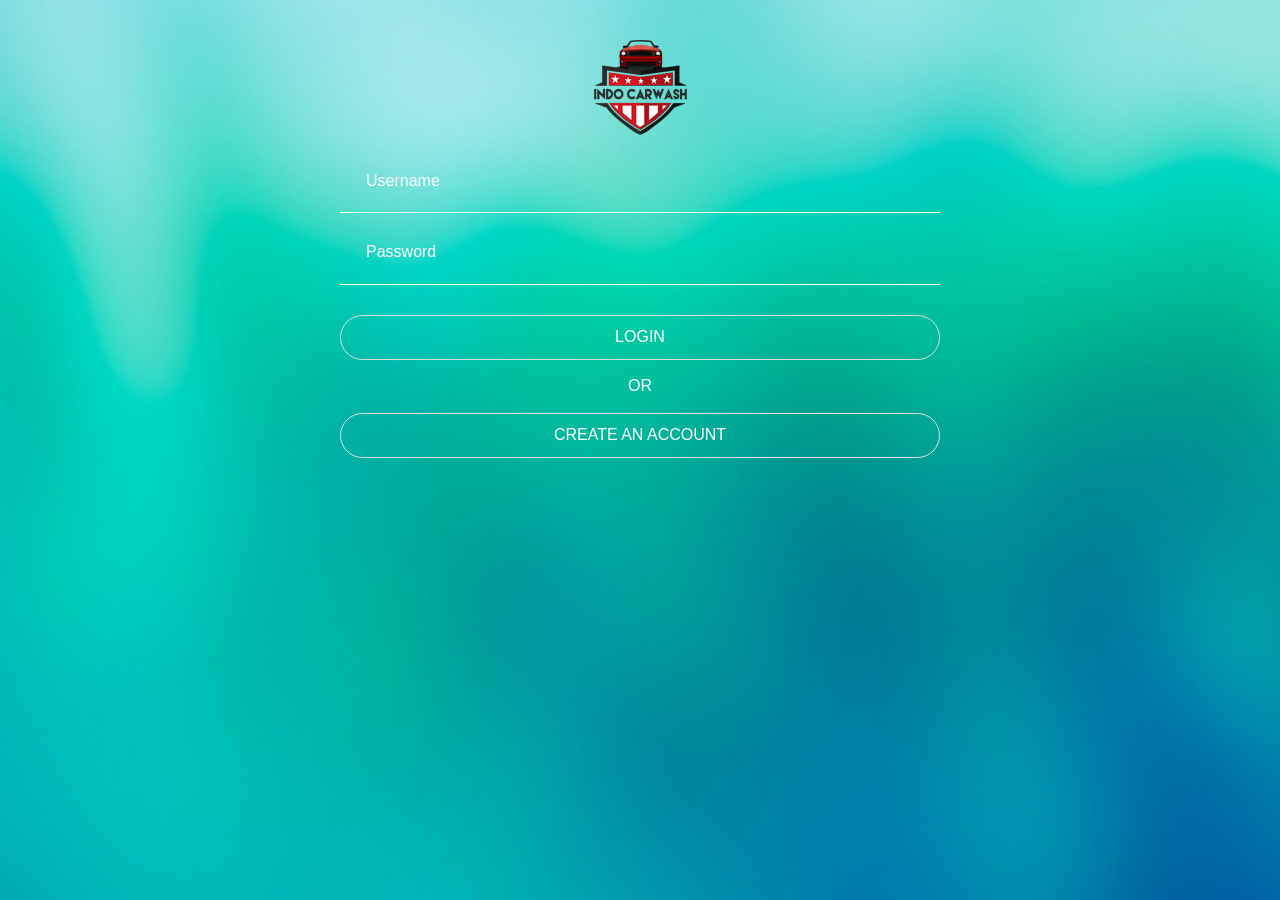
==== AmericanCarWash/www/index.html @ 0df62ca5 "First Commit" ====
<!DOCTYPE html>
<html>
<!--
  * Please see the included README.md file for license terms and conditions.
  -->
<head>
    <title>American Carwash Apps</title>
    <meta http-equiv="Content-type" content="text/html; charset=utf-8">
    <meta name="viewport" content="width=device-width, initial-scale=1, user-scalable=no">
    <style>
        @-ms-viewport { width: 100vw ; zoom: 100% ; }  @viewport { width: 100vw ; zoom: 100% ; }
        @-ms-viewport { user-zoom: fixed ; }           @viewport { user-zoom: fixed ; }
    </style>

    <script src="cordova.js"></script>
    <script src="js/app.js"></script>
    <script src="xdk/init-dev.js"></script>
    
    <link rel="stylesheet" href="jqm/jquery.mobile-1.4.5.min.css">
    <link rel="shortcut icon" href="img/icons/android/android%2072x72.png">
    <script src="jqm/jquery.min.js"></script>
    <script src="js/app.js"></script>
    <script src="jqm/jquery.mobile-1.4.5.min.js"></script>
    <!-- On debugging -->
    <script src="http://debug-software.intel.com/target/target-script-min.js#OXXhn8WUZqIOoTJ8Ju2dL7t6KByYdYUK-xkQ6W8K6dU"></script>

    <link rel="stylesheet" href="css/style.css">
</head>

<body>
    
<div data-role="page" id="main-page">
    
    <div role="main" class="ui-content">
        <div class="main-login-form ui-corner-all">
            <div class="text-center">
                <img src="img/indologo.png">
            </div>
            <input data-clear-btn="true" name="login-username" data-wrapper-class="ui-login-input" id="login-username" value="" type="text" placeholder="Username">
            <input data-clear-btn="true" name="login-password" data-wrapper-class="ui-login-input" class="login-input" id="login-password" value="" type="password" placeholder="Password">
            <a class="ui-btn login-btn" href="#login-panel">LOGIN</a>
            <p class="text-center">OR</p>
            <a class="ui-btn signup-btn" href="#registration-page" data-transition="slide">CREATE AN ACCOUNT</a>
        </div>
    </div><!-- /content -->
    
    <div data-role="panel" id="signup-panel" data-position="right" data-display="overlay">
        <h3>Pendaftaran</h3>
        <button class="ui-shadow ui-btn ui-corner-all" id="register-button" data-icon="arrow-r">Daftarkan</button>
    </div><!-- /panel -->
</div><!-- /page -->

<div data-role="page" id="registration-page">
    
    <div role="main" class="ui-content">
        <div class="main-login-form ui-corner-all">
            <div class="text-center">
                <img src="img/indologo.png">
            </div>
            <input data-wrapper-class="ui-login-input" data-clear-btn="true" id="daftar-nama" value="" type="text" placeholder="Full Name">
            <input data-wrapper-class="ui-login-input" data-clear-btn="true" id="daftar-email" value="" type="email" placeholder="Email">
            <input data-wrapper-class="ui-login-input" data-clear-btn="true" id="daftar-username" value="" type="text" placeholder="Username">
            <input data-wrapper-class="ui-login-input" data-clear-btn="true" id="daftar-password" value="" type="password" placeholder="Password">
            <input data-wrapper-class="ui-login-input" data-clear-btn="true" id="daftar-passconf" value="" type="password" placeholder="Confirm Password">
            <a class="ui-btn login-btn" href="#login-panel">SIGN UP</a>
        </div>
    </div><!-- /content -->
    
</div><!-- /page -->

<div data-role="page" id="home-page">

    <div data-role="header">
        <h1>Car Wash</h1>
        <a href="index.html" data-role="button" data-icon="bullets" data-iconpos="notext" data-theme="a" data-inline="true" class="ui-btn-right">Menu</a>
    </div><!-- /header -->

    <div role="main" class="ui-content">
        <div class="home-header">
        </div>
        <div class="home-profile-picture">

        </div>
        <div class="home-body">

        </div>
    </div><!-- /content -->

    <div data-role="footer" data-position="fixed">
        <h4>&copy; 2015 American Carwash</h4>
    </div><!-- /footer -->
</div><!-- /page -->

</body>
</html>
---- AmericanCarWash/www/css/style.css ----
/* Override */
#main-page, #registration-page {
	background-image: url("../img/login-background.jpg");
	-webkit-background-size: cover;
  -moz-background-size: cover;
  -o-background-size: cover;
  background-size: cover;
  background-position: center;
}

.main-login-form {
    background: rgba(0,0,0,0);
    padding: 20px;
    max-width: 600px;
    margin-left: auto;
    margin-right: auto;
}

.ui-login-input {
    box-shadow: 0px 0px 0px rgba(0, 0, 0, 0);
    background: none;
    border-bottom: 1px solid white !important;
    border-radius: 0;
}

.text-center {
    text-align: center;
    text-shadow: none;
    color: #fff;
}

.ui-input-text, .ui-input-text input, .ui-page-theme-a .ui-focus {
    padding: 10px 10px 10px 13px;
    box-shadow: none;
    text-shadow: none;
}

.ui-input-text input::-moz-placeholder, 
.ui-input-search input::-moz-placeholder, 
textarea.ui-input-text::-moz-placeholder
{
    color: #fff;
    text-shadow: none;
}

.ui-input-text input::-webkit-input-placeholder,
.ui-input-search input::-webkit-input-placeholder,
textarea.ui-input-text::-webkit-input-placeholder
{
    color: #fff;
    text-shadow: none;
}

.ui-input-text input:-moz-placeholder,
.ui-input-search input:-moz-placeholder,
textarea.ui-input-text:-moz-placeholder
{
    color: #fff;
    text-shadow: none;
}

.ui-input-text input:-ms-input-placeholder,
.ui-input-search input:-ms-input-placeholder,
textarea.ui-input-text:-ms-input-placeholder
{
    color: #fff;
    text-shadow: none;
}

.ui-page-theme-a .login-btn {
    background: rgba(0,0,0,0);
    color: #fff;
    text-shadow: none;
    font-weight: 500;
    border: 1;
    border-radius: 2em;
    margin-top: 30px;
}

.ui-page-theme-a .ui-btn.signup-btn {
    background: rgba(0,0,0,0);
    color: #fff;
    text-shadow: none;
    font-weight: 500;
    border: 1;
    border-radius: 2em;
}

.ui-page-theme-a .ui-body-inherit {
	background: none;
	border: none; 
}
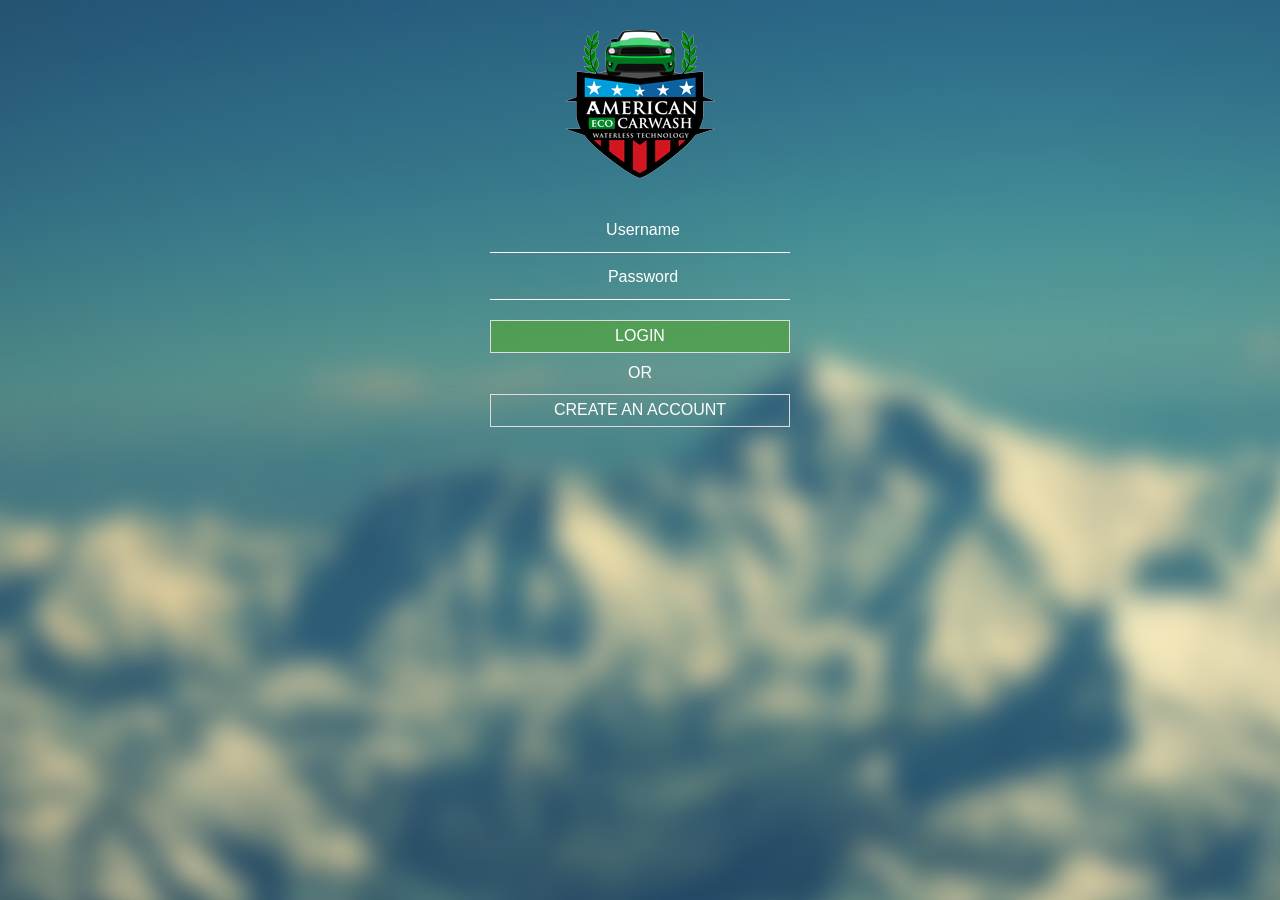
==== commit d9f82ced: "Update Theme Login Page 100% Profil Page 100% Menu Overlay 80%" ====
--- a/AmericanCarWash/www/index.html
+++ b/AmericanCarWash/www/index.html
@@ -22,7 +22,7 @@
     <script src="js/app.js"></script>
     <script src="jqm/jquery.mobile-1.4.5.min.js"></script>
     <!-- On debugging -->
-    <script src="http://debug-software.intel.com/target/target-script-min.js#OXXhn8WUZqIOoTJ8Ju2dL7t6KByYdYUK-xkQ6W8K6dU"></script>
+    <!-- <script src="http://debug-software.intel.com/target/target-script-min.js#OXXhn8WUZqIOoTJ8Ju2dL7t6KByYdYUK-xkQ6W8K6dU"></script> -->
 
     <link rel="stylesheet" href="css/style.css">
 </head>
@@ -30,66 +30,119 @@
 <body>
     
 <div data-role="page" id="main-page">
-    
-    <div role="main" class="ui-content">
+    <div role="main" class="ui-content main-login">
         <div class="main-login-form ui-corner-all">
-            <div class="text-center">
-                <img src="img/indologo.png">
+            <div class="text-center main-form-logo">
+                <img src="img/acw-logo.png">
             </div>
             <input data-clear-btn="true" name="login-username" data-wrapper-class="ui-login-input" id="login-username" value="" type="text" placeholder="Username">
             <input data-clear-btn="true" name="login-password" data-wrapper-class="ui-login-input" class="login-input" id="login-password" value="" type="password" placeholder="Password">
-            <a class="ui-btn login-btn" href="#login-panel">LOGIN</a>
-            <p class="text-center">OR</p>
+            <a class="ui-btn login-btn" href="#home-page">LOGIN</a>
+            <p class="text-center login-or">OR</p>
             <a class="ui-btn signup-btn" href="#registration-page" data-transition="slide">CREATE AN ACCOUNT</a>
         </div>
     </div><!-- /content -->
-    
-    <div data-role="panel" id="signup-panel" data-position="right" data-display="overlay">
-        <h3>Pendaftaran</h3>
-        <button class="ui-shadow ui-btn ui-corner-all" id="register-button" data-icon="arrow-r">Daftarkan</button>
-    </div><!-- /panel -->
 </div><!-- /page -->
 
 <div data-role="page" id="registration-page">
-    
     <div role="main" class="ui-content">
         <div class="main-login-form ui-corner-all">
-            <div class="text-center">
-                <img src="img/indologo.png">
+            <div class="text-center main-form-logo">
+                <img src="img/acw-logo.png">
             </div>
-            <input data-wrapper-class="ui-login-input" data-clear-btn="true" id="daftar-nama" value="" type="text" placeholder="Full Name">
-            <input data-wrapper-class="ui-login-input" data-clear-btn="true" id="daftar-email" value="" type="email" placeholder="Email">
-            <input data-wrapper-class="ui-login-input" data-clear-btn="true" id="daftar-username" value="" type="text" placeholder="Username">
-            <input data-wrapper-class="ui-login-input" data-clear-btn="true" id="daftar-password" value="" type="password" placeholder="Password">
-            <input data-wrapper-class="ui-login-input" data-clear-btn="true" id="daftar-passconf" value="" type="password" placeholder="Confirm Password">
+            <input data-wrapper-class="ui-login-input" data-clear-btn="true" id="daftar-nama" value="" type="text" placeholder="Full Name*">
+            <input data-wrapper-class="ui-login-input" data-clear-btn="true" id="daftar-email" value="" type="email" placeholder="Email*">
+            <input data-wrapper-class="ui-login-input" data-clear-btn="true" id="daftar-username" value="" type="text" placeholder="Username*">
+            <input data-wrapper-class="ui-login-input" data-clear-btn="true" id="daftar-password" value="" type="password" placeholder="Password*">
+            <input data-wrapper-class="ui-login-input" data-clear-btn="true" id="daftar-passconf" value="" type="password" placeholder="Confirm Password*">
+
+            <input data-wrapper-class="ui-login-input" data-clear-btn="true" id="daftar-passconf" value="" type="text" placeholder="Referal Code">
             <a class="ui-btn login-btn" href="#login-panel">SIGN UP</a>
         </div>
     </div><!-- /content -->
-    
 </div><!-- /page -->
 
+
+<div data-role="panel" id="all-menu" data-position="left" data-display="overlay" data-theme="a" class="panel-menu">
+    <div class="panel-menu-header">
+        <div class="overlayer"></div>
+        <img src="img/acw-logo.png" width="90px">
+    </div>
+
+    <ul data-role="listview">
+        <li data-icon="false">Referal code :</li>
+        <li data-icon="gear"><a href="#" data-transition="slide" class="panel-menu-item">Profile</a></li>
+        <li data-icon="false"><a href="#" data-transition="slide" class="panel-menu-item">Something</a></li>
+        <li data-icon="power"><a href="#main-page" data-transition="slide" class="panel-menu-item">Logout</a></li>
+    </ul>
+</div><!-- /leftpanel3 -->
+
 <div data-role="page" id="home-page">
-
-    <div data-role="header">
+    <div data-role="header" class="app-header">
         <h1>Car Wash</h1>
-        <a href="index.html" data-role="button" data-icon="bullets" data-iconpos="notext" data-theme="a" data-inline="true" class="ui-btn-right">Menu</a>
+        <a href="#all-menu" data-role="button" data-icon="bullets" data-iconpos="notext" data-theme="a" data-inline="true" class="ui-btn-right ui-all-top-menu ui-btn-corner-all">Menu</a>
     </div><!-- /header -->
 
-    <div role="main" class="ui-content">
-        <div class="home-header">
+    <div class="home-header">
+        <div class="home-profile">
+            <div class="home-profile-picture">
+            </div>
+            <div class="home-profile-name">
+                <div class="home-profile-name-user">Nabila JKT 48</div>
+                <div class="home-profile-name-address">Apartemen Menteng Square, Tower A</div>
+                <div class="home-profile-name-carnumber">B 48 JKT</div>
+            </div>
         </div>
-        <div class="home-profile-picture">
+    </div>
 
+    <div class="ui-grid-a home-secondary-menu text-center">
+        <div class="ui-block-a"><div class="ui-bar home-secondary-menu-item">My Car</div></div>
+        <div class="ui-block-b"><div class="ui-bar home-secondary-menu-item">Deposit</div></div>
+    </div><!-- /grid-a -->
+
+    <div role="main" class="ui-content home-body">
+        <div class="home-schedule">
+            <div class="home-schedule-title">LAST CLEANING</div>
+            <div class="home-schedule-data">
+                <ul data-role="listview" data-inset="true">
+                    <li><a href="#" class="home-schedule-link">
+                        <img src="img/pembersih.jpg" class="home-cs-image">
+                    <h2 class="home-schedule-date">10 September 2015 10:15</h2>
+                    <p class="home-schedule-address">Apartemen Menteng, Lt. 5, BH 13</p>
+                    <p class="home-schedule-carnumber">B 48 JKT</p></a>
+                    </li>
+                </ul>
+            </div>
         </div>
-        <div class="home-body">
+        <div class="home-schedule">
+            <div class="home-schedule-title">NEXT CLEANING</div>
+            <div class="home-schedule-data">
+                <ul data-role="listview" data-inset="true">
+                    <li><a href="#" class="home-schedule-link">
+                        <img src="img/pembersih.jpg" class="home-cs-image">
+                    <h2 class="home-schedule-date">10 September 2015 10:15</h2>
+                    <p class="home-schedule-address">Apartemen Menteng, Lt. 5, BH 13</p>
+                    <p class="home-schedule-carnumber">B 48 JKT</p></a>
+                    </li>
+                </ul>
+            </div>
+        </div>
+        <div>
 
         </div>
     </div><!-- /content -->
 
     <div data-role="footer" data-position="fixed">
-        <h4>&copy; 2015 American Carwash</h4>
+        <div data-role="navbar" class="home-footer-menu">
+            <ul>
+                <li class="home-footer-menu-item_l"><a href="#" class="ui-btn ui-icon-calendar ui-btn-icon-notext hfmi-link">Menu item 1</a></li>
+                <li class="home-footer-menu-item"><a href="#" class="ui-btn ui-icon-clock ui-btn-icon-notext hfmi-link">Menu item 1</a></li>
+                <li class="home-footer-menu-item"><a href="#" class="ui-btn ui-icon-info ui-btn-icon-notext hfmi-link">Menu item 1</a></li>
+                <li class="home-footer-menu-item"><a href="#" class="ui-btn ui-icon-location ui-btn-icon-notext hfmi-link">Menu item 1</a></li>
+                <li><a href="#" class="ui-btn ui-icon-phone ui-btn-icon-notext hfmi-link">Menu item 1</a></li>
+            </ul>
+        </div>
     </div><!-- /footer -->
 </div><!-- /page -->
-
 </body>
 </html>
--- a/AmericanCarWash/www/css/style.css
+++ b/AmericanCarWash/www/css/style.css
@@ -1,19 +1,38 @@
 /* Override */
 #main-page, #registration-page {
-	background-image: url("../img/login-background.jpg");
-	-webkit-background-size: cover;
-  -moz-background-size: cover;
-  -o-background-size: cover;
-  background-size: cover;
-  background-position: center;
+    background-image: url("../img/login-background.jpg");
+    -webkit-background-size: cover;
+    -moz-background-size: cover;
+    -o-background-size: cover;
+    background-size: cover;
+    background-position: center;
+}
+
+.app-header {
+    background: #52A33E !important;
+    border: none !important;
+    text-shadow: none !important;
+    color: #fff !important;
+}
+
+.ui-page-theme-a {
+    background-color: #eee;
+}
+
+/* Login Page */
+.main-login {
+    padding-top: 30px;
 }
 
 .main-login-form {
     background: rgba(0,0,0,0);
-    padding: 20px;
-    max-width: 600px;
+    max-width: 300px;
     margin-left: auto;
     margin-right: auto;
+}
+
+.main-form-logo {
+    margin-bottom: 30px !important;
 }
 
 .ui-login-input {
@@ -21,6 +40,8 @@
     background: none;
     border-bottom: 1px solid white !important;
     border-radius: 0;
+    margin-left: auto;
+    margin-right: auto;
 }
 
 .text-center {
@@ -29,8 +50,13 @@
     color: #fff;
 }
 
+.login-or {
+    margin-top: 10px;
+    margin-bottom: 10px;
+}
+
 .ui-input-text, .ui-input-text input, .ui-page-theme-a .ui-focus {
-    padding: 10px 10px 10px 13px;
+    padding: 0px 10px 3px 13px;
     box-shadow: none;
     text-shadow: none;
 }
@@ -41,6 +67,7 @@
 {
     color: #fff;
     text-shadow: none;
+    text-align: center;
 }
 
 .ui-input-text input::-webkit-input-placeholder,
@@ -49,6 +76,7 @@
 {
     color: #fff;
     text-shadow: none;
+    text-align: center;
 }
 
 .ui-input-text input:-moz-placeholder,
@@ -57,6 +85,7 @@
 {
     color: #fff;
     text-shadow: none;
+    text-align: center;
 }
 
 .ui-input-text input:-ms-input-placeholder,
@@ -65,25 +94,25 @@
 {
     color: #fff;
     text-shadow: none;
-}
-
-.ui-page-theme-a .login-btn {
-    background: rgba(0,0,0,0);
-    color: #fff;
-    text-shadow: none;
-    font-weight: 500;
-    border: 1;
-    border-radius: 2em;
-    margin-top: 30px;
-}
-
-.ui-page-theme-a .ui-btn.signup-btn {
-    background: rgba(0,0,0,0);
-    color: #fff;
-    text-shadow: none;
-    font-weight: 500;
-    border: 1;
-    border-radius: 2em;
+    text-align: center;
+}
+
+.login-btn {
+    background: rgba(82,163,62, .7) !important;
+    color: #fff !important;
+    text-shadow: none !important;
+    font-weight: 500 !important;
+    border-radius: none;
+    margin-top: 20px;
+    padding: 5px !important;
+}
+
+.signup-btn {
+    background: rgba(0,0,0,0) !important;
+    color: #fff !important;
+    text-shadow: none !important;
+    font-weight: 500 !important;
+    padding: 5px !important;
 }
 
 .ui-page-theme-a .ui-body-inherit {
@@ -91,5 +120,175 @@
 	border: none; 
 }
 
-
-
+/* Menu Panel */
+.panel-menu {
+    background: #333333; color: #fff!important;
+}
+
+.panel-menu-header {
+    background-color: #fff;
+    width: 252px;
+    height: 120px;
+    margin: -15px 15px 15px -16px;
+    background-image: url("../img/login-background.jpg");
+	  -webkit-background-size: cover;
+    -moz-background-size: cover;
+    -o-background-size: cover;
+    background-size: cover;
+    background-position: center;
+    padding-top: 50px;
+    padding-left: 20px;
+}
+
+.panel-menu-item {
+    background: none !important;
+    color: #fff !important;
+    text-shadow: none !important;
+    border: none !important;
+    font-weight: 400 !important;
+}
+
+/* Home Page */
+.home-header {
+    background: url('../img/nabilah-car.jpg');
+    -webkit-background-size:cover !important;
+    background-size:cover !important;
+    background-position: center;
+    display:block;
+    color: #FFF; 
+    padding: 90px 20px 20px 20px;
+}
+
+.ui-all-top-menu {
+    background: none !important;
+    border: none !important;
+    box-shadow: none !important;
+    border-radius: none !important;
+    margin-top: 3px !important;
+}
+
+.home-body {
+    background: #eee;
+}
+
+.home-profile {
+    text-align: center;
+}
+
+.home-profile-picture {
+    background: url('../img/profpict_160x160.png');
+    -webkit-background-size:cover !important;
+    background-size:cover !important;
+    background-position: center;
+    height: 100px;
+    width: 100px;
+    color: #FFF;
+    border-radius: 1em;
+    border: 5px solid #fff;
+}
+
+.home-profile-name {
+    float: left;
+    text-align: left;
+    margin-top: -70px;
+    margin-left: 120px;
+    text-shadow: none;
+}
+
+.home-profile-name-user {
+    font-size: 20px;
+}
+
+.home-profile-name-address {
+    font-size: 10px;
+}
+
+.home-profile-name-carnumber {
+    font-weight: bold;
+}
+
+.home-schedule-title {
+    font-size: 10px;
+    font-weight: bold;
+    margin-bottom: -10px;
+    text-align: center;
+    color: #676767;
+}
+
+.home-schedule-carnumber {
+    margin-bottom: 0px !important;
+    font-weight: bold !important;
+    margin-top: 0px !important;
+}
+
+.home-schedule-date {
+    margin-top: 3px !important;
+    margin-bottom: 0px !important;
+}
+
+.home-schedule-address {
+    color: #767676;
+    margin-top: 0px !important;
+    margin-bottom: 0px !important;
+}
+
+.home-cs-image {
+    height: 50px;
+    width: 50px;
+    margin: 15px;
+}
+
+.home-schedule-link {
+    padding-left: 5em !important;
+}
+
+.home-secondary-menu {
+    background: #72B363;
+    color: white;
+    text-shadow: none;
+    border: 1px solid #79BE69;
+    font-size: 14px;
+}
+
+.home-secondary-menu-item {
+    border: #79BE69 1px solid !important;
+    height: 20px;
+}
+
+.home-footer-menu {
+    height: 40px;
+    padding-top: 10px;
+}
+
+.home-footer-menu-item {
+    border-right: 1px solid #aaa;
+}
+
+.home-footer-menu-item_l {
+    border-right: 1px solid #aaa;
+}
+
+.hfmi-link, .hfmi-link:focus {
+    margin-left: auto !important;
+    margin-right: auto !important;
+    background: none !important;
+    border: none !important;
+    text-shadow: none !important;
+    box-shadow: none !important;
+    height: 30px;
+    width: 30px;
+    padding: 0 !important;
+    padding-left: 10px !important;
+    padding-right: 10px !important;
+}
+
+
+.overlayer {
+    background: rgba(82, 163, 62, .4) !important;
+    height: 173px;
+    width: 271px;
+    margin-top: -50px;
+    margin-left: -19px;
+    margin-bottom: -130px;
+}
+
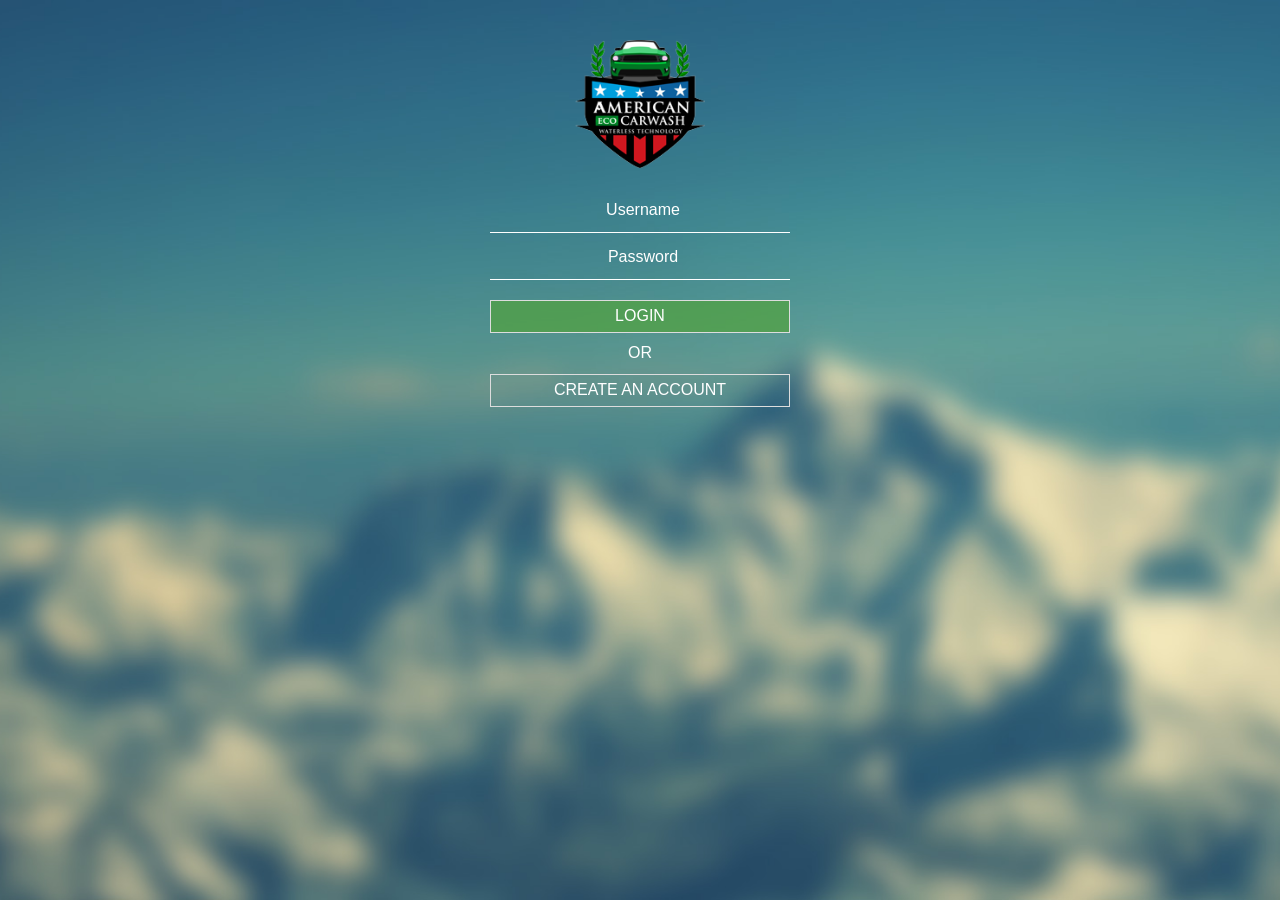
==== commit a675dcc3: "Mockup 23-09-2015" ====
--- a/AmericanCarWash/www/index.html
+++ b/AmericanCarWash/www/index.html
@@ -12,17 +12,17 @@
         @-ms-viewport { user-zoom: fixed ; }           @viewport { user-zoom: fixed ; }
     </style>
 
-    <script src="cordova.js"></script>
-    <script src="js/app.js"></script>
-    <script src="xdk/init-dev.js"></script>
-    
     <link rel="stylesheet" href="jqm/jquery.mobile-1.4.5.min.css">
     <link rel="shortcut icon" href="img/icons/android/android%2072x72.png">
+
+    <script src="cordova.js"></script>
+    <script src="xdk/init-dev.js"></script>
     <script src="jqm/jquery.min.js"></script>
+    <script src="jqm/jquery.mobile-1.4.5.min.js"></script>
     <script src="js/app.js"></script>
-    <script src="jqm/jquery.mobile-1.4.5.min.js"></script>
     <!-- On debugging -->
     <!-- <script src="http://debug-software.intel.com/target/target-script-min.js#OXXhn8WUZqIOoTJ8Ju2dL7t6KByYdYUK-xkQ6W8K6dU"></script> -->
+    <script src="js/maps.js"></script>
 
     <link rel="stylesheet" href="css/style.css">
 </head>
@@ -31,9 +31,9 @@
     
 <div data-role="page" id="main-page">
     <div role="main" class="ui-content main-login">
-        <div class="main-login-form ui-corner-all">
+        <div class="main-login-form">
             <div class="text-center main-form-logo">
-                <img src="img/acw-logo.png">
+                <img src="img/acw-logo.png" width="130px">
             </div>
             <input data-clear-btn="true" name="login-username" data-wrapper-class="ui-login-input" id="login-username" value="" type="text" placeholder="Username">
             <input data-clear-btn="true" name="login-password" data-wrapper-class="ui-login-input" class="login-input" id="login-password" value="" type="password" placeholder="Password">
@@ -45,10 +45,10 @@
 </div><!-- /page -->
 
 <div data-role="page" id="registration-page">
-    <div role="main" class="ui-content">
-        <div class="main-login-form ui-corner-all">
+    <div role="main" class="ui-content main-login">
+        <div class="main-login-form ">
             <div class="text-center main-form-logo">
-                <img src="img/acw-logo.png">
+                <img src="img/acw-logo.png" width="130px">
             </div>
             <input data-wrapper-class="ui-login-input" data-clear-btn="true" id="daftar-nama" value="" type="text" placeholder="Full Name*">
             <input data-wrapper-class="ui-login-input" data-clear-btn="true" id="daftar-email" value="" type="email" placeholder="Email*">
@@ -62,29 +62,32 @@
     </div><!-- /content -->
 </div><!-- /page -->
 
-
 <div data-role="panel" id="all-menu" data-position="left" data-display="overlay" data-theme="a" class="panel-menu">
     <div class="panel-menu-header">
         <div class="overlayer"></div>
-        <img src="img/acw-logo.png" width="90px">
+        <div class="panel-profile-picture"></div>
+        <a href="#" class="panel-referal">
+            <div class="panel-referal-label">Referal code :</div>
+            <div class="panel-referal-code">00000</div>
+        </a>
+        <div class="panel-referal-email">nabila_jkt48@gmail.com</div>
     </div>
 
     <ul data-role="listview">
-        <li data-icon="false">Referal code :</li>
-        <li data-icon="gear"><a href="#" data-transition="slide" class="panel-menu-item">Profile</a></li>
-        <li data-icon="false"><a href="#" data-transition="slide" class="panel-menu-item">Something</a></li>
-        <li data-icon="power"><a href="#main-page" data-transition="slide" class="panel-menu-item">Logout</a></li>
+        <li data-icon="plus"><a href="#" data-transition="slide" class="panel-menu-item">EDIT CARS</a></li>
+        <li data-icon="gear"><a href="#" data-transition="slide" class="panel-menu-item">SETTING</a></li>
+        <li data-icon="power"><a href="#main-page" data-transition="slide" class="panel-menu-item">LOGOUT</a></li>
     </ul>
 </div><!-- /leftpanel3 -->
 
 <div data-role="page" id="home-page">
     <div data-role="header" class="app-header">
-        <h1>Car Wash</h1>
-        <a href="#all-menu" data-role="button" data-icon="bullets" data-iconpos="notext" data-theme="a" data-inline="true" class="ui-btn-right ui-all-top-menu ui-btn-corner-all">Menu</a>
+        <h1 class="app-header-h1"><a href="#" class="app-header-title">American Carwash</a></h1>
+        <a href="#all-menu" data-role="button" data-icon="bullets" data-iconpos="notext" data-theme="a" data-inline="true" class="ui-btn-right all-top-menu">Menu</a>
     </div><!-- /header -->
 
     <div class="home-header">
-        <div class="home-profile">
+        <a class="home-profile" href="#">
             <div class="home-profile-picture">
             </div>
             <div class="home-profile-name">
@@ -92,20 +95,20 @@
                 <div class="home-profile-name-address">Apartemen Menteng Square, Tower A</div>
                 <div class="home-profile-name-carnumber">B 48 JKT</div>
             </div>
-        </div>
+        </a>
     </div>
 
     <div class="ui-grid-a home-secondary-menu text-center">
-        <div class="ui-block-a"><div class="ui-bar home-secondary-menu-item">My Car</div></div>
-        <div class="ui-block-b"><div class="ui-bar home-secondary-menu-item">Deposit</div></div>
+        <div class="ui-block-a"><a class="ui-bar home-secondary-menu-item" href="#mycar-page" data-transition="slide">My Car</a></div>
+        <div class="ui-block-b"><a class="ui-bar home-secondary-menu-item" href="#deposit-page" data-transition="slide">Deposit</a></div>
     </div><!-- /grid-a -->
 
-    <div role="main" class="ui-content home-body">
+    <div role="main" class="ui-content">
         <div class="home-schedule">
-            <div class="home-schedule-title">LAST CLEANING</div>
+            <div class="home-schedule-title"><a href="#" class="hst-link">LAST CLEANING</a></div>
             <div class="home-schedule-data">
                 <ul data-role="listview" data-inset="true">
-                    <li><a href="#" class="home-schedule-link">
+                    <li><a href="#cleaning_detail-page" data-transition="slide" class="home-schedule-link">
                         <img src="img/pembersih.jpg" class="home-cs-image">
                     <h2 class="home-schedule-date">10 September 2015 10:15</h2>
                     <p class="home-schedule-address">Apartemen Menteng, Lt. 5, BH 13</p>
@@ -115,12 +118,12 @@
             </div>
         </div>
         <div class="home-schedule">
-            <div class="home-schedule-title">NEXT CLEANING</div>
+            <div class="home-schedule-title"><a href="#" class="hst-link">NEXT CLEANING</a></div>
             <div class="home-schedule-data">
                 <ul data-role="listview" data-inset="true">
-                    <li><a href="#" class="home-schedule-link">
-                        <img src="img/pembersih.jpg" class="home-cs-image">
-                    <h2 class="home-schedule-date">10 September 2015 10:15</h2>
+                    <li><a href="#cleaning_detail2-page" data-transition="slide" class="home-schedule-link">
+                        <img src="img/acw-logo.png" class="home-cs-image">
+                    <h2 class="home-schedule-date">13 September 2015 10:15</h2>
                     <p class="home-schedule-address">Apartemen Menteng, Lt. 5, BH 13</p>
                     <p class="home-schedule-carnumber">B 48 JKT</p></a>
                     </li>
@@ -135,14 +138,282 @@
     <div data-role="footer" data-position="fixed">
         <div data-role="navbar" class="home-footer-menu">
             <ul>
-                <li class="home-footer-menu-item_l"><a href="#" class="ui-btn ui-icon-calendar ui-btn-icon-notext hfmi-link">Menu item 1</a></li>
-                <li class="home-footer-menu-item"><a href="#" class="ui-btn ui-icon-clock ui-btn-icon-notext hfmi-link">Menu item 1</a></li>
-                <li class="home-footer-menu-item"><a href="#" class="ui-btn ui-icon-info ui-btn-icon-notext hfmi-link">Menu item 1</a></li>
-                <li class="home-footer-menu-item"><a href="#" class="ui-btn ui-icon-location ui-btn-icon-notext hfmi-link">Menu item 1</a></li>
-                <li><a href="#" class="ui-btn ui-icon-phone ui-btn-icon-notext hfmi-link">Menu item 1</a></li>
+                <li class="home-footer-menu-item_l"><a href="#news_feed-page" class="ui-btn ui-icon-comment ui-btn-icon-notext hfmi-link">News Feed</a></li>
+                <li class="home-footer-menu-item"><a href="#" class="ui-btn ui-icon-info ui-btn-icon-notext hfmi-link">Contact Us</a></li>
+                <li class="home-footer-menu-item"><a href="#map-page" class="ui-btn ui-icon-location ui-btn-icon-notext hfmi-link">Maps</a></li>
+                <li><a href="#" class="ui-btn ui-icon-phone ui-btn-icon-notext hfmi-link">Call Us</a></li>
             </ul>
         </div>
     </div><!-- /footer -->
 </div><!-- /page -->
+
+<div data-role="page" id="mycar-page">
+    <div data-role="header" class="app-header">
+        <a href="#" data-rel="back" data-role="button" data-icon="carat-l" data-iconpos="notext" data-theme="a" data-inline="true" class="all-top-menu all-header-backbtn" data-transition="slide" data-direction="reverse">Back</a>
+        <h2 class="app-header-h2"><a href="#" class="app-header-title">American Carwash</a></h2>
+        <a href="#all-menu" data-role="button" data-icon="bullets" data-iconpos="notext" data-theme="a" data-inline="true" class="ui-btn-right all-top-menu">Menu</a>
+    </div><!-- /header -->
+
+    <div role="main" class="ui-content">
+        <div class="home-schedule">
+            <div class="mycars-title"><a href="#" class="hst-link">MY CARS</a></div>
+            <ul data-role="listview" data-inset="true">
+
+                <li>
+                    <a href="#" class="mycars-link">
+                        <div class="mycars-image">
+                            <h2 class="mycars-date">B 48 JKT</h2>
+                            <p class="mycars-address">Subscribed</p>
+                            <p class="mycars-carnumber">Exp : 20-05-2015</p>
+                        </div>
+                    </a>
+                </li>
+
+                <li>
+                    <a href="#" class="mycars-link">
+                        <div class="mycars-image2">
+                            <h2 class="mycars-date">B 3215 KLM</h2>
+                            <p class="mycars-address">Subscribed</p>
+                            <p class="mycars-carnumber">Exp : 20-05-2015</p>
+                        </div>
+                    </a>
+                </li>
+
+            </ul>
+        </div>
+    </div><!-- /content -->
+
+    <div data-role="footer" data-position="fixed">
+        <div data-role="navbar" class="home-footer-menu">
+            <ul>
+                <li class="home-footer-menu-item_l"><a href="#news_feed-page" class="ui-btn ui-icon-comment ui-btn-icon-notext hfmi-link">News Feed</a></li>
+                <li class="home-footer-menu-item"><a href="#" class="ui-btn ui-icon-info ui-btn-icon-notext hfmi-link">Contact Us</a></li>
+                <li class="home-footer-menu-item"><a href="#map-page" class="ui-btn ui-icon-location ui-btn-icon-notext hfmi-link">Maps</a></li>
+                <li><a href="#" class="ui-btn ui-icon-phone ui-btn-icon-notext hfmi-link">Call Us</a></li>
+            </ul>
+        </div>
+    </div><!-- /footer -->
+</div><!-- /page -->
+
+<div data-role="page" id="deposit-page">
+    <div data-role="header" class="app-header">
+        <a href="#" data-rel="back" data-role="button" data-icon="carat-l" data-iconpos="notext" data-theme="a" data-inline="true" class="all-top-menu all-header-backbtn" data-transition="slide" data-direction="reverse">Back</a>
+        <h2 class="app-header-h2"><a href="#" class="app-header-title">American Carwash</a></h2>
+        <a href="#all-menu" data-role="button" data-icon="bullets" data-iconpos="notext" data-theme="a" data-inline="true" class="ui-btn-right all-top-menu">Menu</a>
+    </div><!-- /header -->
+
+    <div role="main" class="ui-content">
+        <div class="home-schedule">
+            <div class="deposit-title"><a href="#" class="hst-link">DEPOSIT</a></div>
+            <ul data-role="listview" data-inset="true" class="deposit-unlisted">
+
+                <li class="deposit-list">
+                    <a href="#" class="deposit-link">
+                        <div class="deposit-image">
+                            <img src="img/subscribe/small-car.jpg" class="deposit-image-item">
+                        </div>
+                    </a>
+                </li>
+                
+            </ul>
+            <ul data-role="listview" data-inset="true" class="deposit-unlisted">
+
+                <li class="deposit-list">
+                    <a href="#" class="deposit-link">
+                        <div class="deposit-image">
+                            <img src="img/subscribe/big-car.jpg" class="deposit-image-item">
+                        </div>
+                    </a>
+                </li>
+                
+            </ul>
+        </div>
+    </div><!-- /content -->
+
+    <div data-role="footer" data-position="fixed">
+        <div data-role="navbar" class="home-footer-menu">
+            <ul>
+                <li class="home-footer-menu-item_l"><a href="#news_feed-page" class="ui-btn ui-icon-comment ui-btn-icon-notext hfmi-link">News Feed</a></li>
+                <li class="home-footer-menu-item"><a href="#" class="ui-btn ui-icon-info ui-btn-icon-notext hfmi-link">Contact Us</a></li>
+                <li class="home-footer-menu-item"><a href="#map-page" class="ui-btn ui-icon-location ui-btn-icon-notext hfmi-link">Maps</a></li>
+                <li><a href="#" class="ui-btn ui-icon-phone ui-btn-icon-notext hfmi-link">Call Us</a></li>
+            </ul>
+        </div>
+    </div><!-- /footer -->
+</div><!-- /page -->
+
+<div data-role="page" id="cleaning_detail-page">
+    <div data-role="header" class="app-header">
+        <a href="#" data-rel="back" data-role="button" data-icon="carat-l" data-iconpos="notext" data-theme="a" data-inline="true" class="all-top-menu all-header-backbtn" data-transition="slide" data-direction="reverse">Back</a>
+        <h2 class="app-header-h2"><a href="#" class="app-header-title">Cleaning Report</a></h2>
+        <a href="#all-menu" data-role="button" data-icon="bullets" data-iconpos="notext" data-theme="a" data-inline="true" class="ui-btn-right all-top-menu">Menu</a>
+    </div><!-- /header -->
+
+    <div class="cd-date">
+        <div role="main" class="ui-content">
+            <div class="cd-title ui-alt-icon">
+                <a href="#" class="ui-btn ui-icon-calendar ui-btn-icon-notext cd-title-logo ui-btn-inline"></a>
+                <div class="cd-title-text">Date</div>
+            </div>
+            <div class="cd-date-time">
+                <div class="cddt-time">
+                    10:15
+                </div>
+                <div class="cddt-date">
+                    <div class="cddt-date-date">
+                    10 OKT
+                    </div>
+                    <div class="cddt-date-year">
+                        2015
+                    </div>
+                </div>
+            </div>
+            <div class="cd-status">
+                Done
+            </div>
+        </div><!-- /content -->
+    </div>
+
+    <div class="cd-text">
+        BEFORE
+        <div class="cd-subtext">Apartemen Menteng | Basement BA - 13</div>
+    </div>
+
+    <div class="cd-images">
+        <ul class="cdi-list">
+            <li><img src="img/brio/brio-beside.jpg" width="49%"></li>
+            <li><img src="img/brio/brio-beside2.jpg" width="49%"></li>
+            <li><img src="img/brio/brio-back.jpg" width="49%"></li>
+            <li><img src="img/brio/brio-front.jpg" width="49%"></li>
+        </ul>
+    </div>
+
+    <div class="cd-text cd-after">
+        AFTER
+        <div class="cd-subtext">Apartemen Menteng | Basement BA - 13</div>
+    </div>
+
+    <div class="cd-images">
+        <ul class="cdi-list">
+            <li><img src="img/brio/brio-front.jpg" width="49%"></li>
+            <li><img src="img/brio/brio-beside.jpg" width="49%"></li>
+            <li><img src="img/brio/brio-beside2.jpg" width="49%"></li>
+            <li><img src="img/brio/brio-back.jpg" width="49%"></li>
+        </ul>
+    </div>
+</div><!-- /page -->
+
+<div data-role="page" id="cleaning_detail2-page">
+    <div data-role="header" class="app-header">
+        <a href="#" data-rel="back" data-role="button" data-icon="carat-l" data-iconpos="notext" data-theme="a" data-inline="true" class="all-top-menu all-header-backbtn" data-transition="slide" data-direction="reverse">Back</a>
+        <h2 class="app-header-h2"><a href="#" class="app-header-title">Cleaning Report</a></h2>
+        <a href="#all-menu" data-role="button" data-icon="bullets" data-iconpos="notext" data-theme="a" data-inline="true" class="ui-btn-right all-top-menu">Menu</a>
+    </div><!-- /header -->
+
+    <div class="cd-date">
+        <div role="main" class="ui-content">
+            <div class="cd-title ui-alt-icon">
+                <a href="#" class="ui-btn ui-icon-calendar ui-btn-icon-notext cd-title-logo ui-btn-inline"></a>
+                <div class="cd-title-text">Date</div>
+            </div>
+            <div class="cd-date-time">
+                <div class="cddt-time">
+                    10:15
+                </div>
+                <div class="cddt-date">
+                    <div class="cddt-date-date">
+                    10 OKT
+                    </div>
+                    <div class="cddt-date-year">
+                        2015
+                    </div>
+                </div>
+            </div>
+            <div class="cd-status2">
+                Waiting Schedule
+            </div>
+        </div><!-- /content -->
+    </div>
+
+    <div class="cd-text">
+        BEFORE
+        <div class="cd-subtext">Apartemen Menteng | Basement BA - 13</div>
+    </div>
+
+    <div class="cd-images">
+        <ul class="cdi-list">
+            <li><br />Not Available</li>
+        </ul>
+    </div>
+
+    <div class="cd-text cd-after">
+        AFTER
+        <div class="cd-subtext">Apartemen Menteng | Basement BA - 13</div>
+    </div>
+
+    <div class="cd-images">
+        <ul class="cdi-list">
+            <li><br />Not Available</li>
+        </ul>
+    </div>
+</div><!-- /page -->
+
+<div data-role="page" id="news_feed-page">
+
+    <div data-role="header" class="app-header">
+        <a href="#" data-rel="back" data-role="button" data-icon="carat-l" data-iconpos="notext" data-theme="a" data-inline="true" class="all-top-menu all-header-backbtn" data-transition="slide" data-direction="reverse">Back</a>
+        <h2 class="app-header-h2"><a href="#" class="app-header-title">News Feed</a></h2>
+        <a href="#all-menu" data-role="button" data-icon="bullets" data-iconpos="notext" data-theme="a" data-inline="true" class="ui-btn-right all-top-menu">Menu</a>
+    </div><!-- /header -->
+
+    <div role="main" class="ui-content">
+        <a href="#" class="link-feed">
+            <div class="feed">
+                <div class="feed-profile">
+                    <div class="feed-profile-image"></div>
+                    <div class="feed-profile-id">
+                        <div class="feed-profile-name">American Carwash</div>
+                        <div class="feed-profile-time">10 Hours Ago</div>
+                    </div>
+                </div>
+                <div class="feed-news">American Carwash has achieved cleaning 1.000.000 cars in first month.</div>
+                <div class="feed-image">
+                    <img src="img/news/wash.jpg" class="feed-image-item">
+                </div>
+            </div>
+            <div class="feed-link">http://americanecocarwash.com/achievement</div>
+        </a>
+
+        <a href="#" class="link-feed">
+            <div class="feed">
+                <div class="feed-profile">
+                    <div class="feed-profile-image"></div>
+                    <div class="feed-profile-id">
+                        <div class="feed-profile-name">American Carwash</div>
+                        <div class="feed-profile-time">10 Hours Ago</div>
+                    </div>
+                </div>
+                <div class="feed-news">Launching "The First Inovative Car Washing", American Eco Car Wash get 100.000 new members.</div>
+                <div class="feed-image">
+                    <img src="img/news/employee.jpg" class="feed-image-item">
+                </div>
+            </div>
+            <div class="feed-link">http://americanecocarwash.com/achievement</div>
+        </a>
+    </div><!-- /content -->
+</div><!-- /page -->
+
+<div data-role="page" id="map-page" class="map">
+
+    <div data-role="header" class="app-header">
+        <a href="#" data-rel="back" data-role="button" data-icon="carat-l" data-iconpos="notext" data-theme="a" data-inline="true" class="all-top-menu all-header-backbtn" data-transition="slide" data-direction="reverse">Back</a>
+        <h2 class="app-header-h2"><a href="#" class="app-header-title">Our Locations</a></h2>
+        <a href="#all-menu" data-role="button" data-icon="bullets" data-iconpos="notext" data-theme="a" data-inline="true" class="ui-btn-right all-top-menu">Menu</a>
+    </div><!-- /header -->
+
+    <div role="main" class="ui-content map" id="map-canvas">
+    </div><!-- /content -->
+</div><!-- /page -->
+
 </body>
 </html>
--- a/AmericanCarWash/www/css/style.css
+++ b/AmericanCarWash/www/css/style.css
@@ -12,7 +12,12 @@
     background: #52A33E !important;
     border: none !important;
     text-shadow: none !important;
+    
+}
+
+.app-header-title {
     color: #fff !important;
+    text-decoration: none;
 }
 
 .ui-page-theme-a {
@@ -21,7 +26,7 @@
 
 /* Login Page */
 .main-login {
-    padding-top: 30px;
+    padding-top: 40px;
 }
 
 .main-login-form {
@@ -32,11 +37,11 @@
 }
 
 .main-form-logo {
-    margin-bottom: 30px !important;
+    margin-bottom: 20px !important;
 }
 
 .ui-login-input {
-    box-shadow: 0px 0px 0px rgba(0, 0, 0, 0);
+    box-shadow: unset;
     background: none;
     border-bottom: 1px solid white !important;
     border-radius: 0;
@@ -128,16 +133,16 @@
 .panel-menu-header {
     background-color: #fff;
     width: 252px;
-    height: 120px;
-    margin: -15px 15px 15px -16px;
+    height: 100px;
     background-image: url("../img/login-background.jpg");
 	  -webkit-background-size: cover;
     -moz-background-size: cover;
     -o-background-size: cover;
     background-size: cover;
     background-position: center;
-    padding-top: 50px;
+    padding-top: 40px;
     padding-left: 20px;
+    margin: -15px 0px 23px -16px;
 }
 
 .panel-menu-item {
@@ -145,8 +150,59 @@
     color: #fff !important;
     text-shadow: none !important;
     border: none !important;
-    font-weight: 400 !important;
-}
+    font-size: 12px;
+    letter-spacing: 1px;
+    
+}
+
+.overlayer {
+    background: rgba(82, 163, 62, .4) !important;
+    height: 140px;
+    width: 273px;
+    margin-top: -40px;
+    margin-left: -21px;
+    margin-bottom: -115px;
+}
+
+.panel-profile-picture {
+    background: url('../img/profpict_160x160.png');
+    -webkit-background-size:cover !important;
+    background-size:cover !important;
+    background-position: center;
+    height: 80px;
+    width: 80px;
+    color: #FFF;
+    border-radius: 1em;
+    border: 4px solid #fff;
+}
+
+.panel-referal {
+    color: #fff !important;
+    text-decoration: none;
+}
+
+.panel-referal-label {
+    text-shadow: none;
+    font-weight: bold;
+    font-size: 12px;
+    margin-top: -50px;
+    margin-left: 100px;
+}
+
+.panel-referal-code {
+    text-shadow: none;
+    font-weight: bold;
+    font-size: 20px;
+    margin-left: 100px;
+}
+
+.panel-referal-email {
+    font-weight: unset;
+    font-size: 12px;
+    margin-top: 13px;
+    text-shadow: none;
+}
+
 
 /* Home Page */
 .home-header {
@@ -159,20 +215,33 @@
     padding: 90px 20px 20px 20px;
 }
 
-.ui-all-top-menu {
+.app-header-h1 {
+    text-align: left!important;
+    margin-left: 10px !important;
+    margin-right: 35px !important;
+}
+
+.app-header-h2 {
+    text-align: left!important;
+    margin-left: 35px !important;
+    margin-right: 35px !important;
+}
+
+.all-top-menu {
     background: none !important;
     border: none !important;
     box-shadow: none !important;
     border-radius: none !important;
-    margin-top: 3px !important;
-}
-
-.home-body {
-    background: #eee;
-}
-
-.home-profile {
-    text-align: center;
+    margin-top: 2px !important;
+}
+
+.all-header-backbtn::after {
+    background-color: transparent !important;
+}
+
+.home-profile, .home-profile:hover, .home-profile:focus {
+    text-align: center;
+    color: #fff !important;
 }
 
 .home-profile-picture {
@@ -215,6 +284,11 @@
     color: #676767;
 }
 
+.hst-link {
+    color: #676767 !important;
+    text-decoration: none;
+}
+
 .home-schedule-carnumber {
     margin-bottom: 0px !important;
     font-weight: bold !important;
@@ -251,10 +325,19 @@
 }
 
 .home-secondary-menu-item {
-    border: #79BE69 1px solid !important;
+    border-left: #A0E090 1px solid !important;
     height: 20px;
-}
-
+    color: #fff !important;
+    text-decoration: none;
+}
+
+.home-secondary-menu-item:hover {
+    background: #52A33E;
+}
+
+.home-secondary-menu-item:focus {
+    background: #52A33E;
+}
 .home-footer-menu {
     height: 40px;
     padding-top: 10px;
@@ -282,13 +365,266 @@
     padding-right: 10px !important;
 }
 
-
-.overlayer {
-    background: rgba(82, 163, 62, .4) !important;
-    height: 173px;
-    width: 271px;
-    margin-top: -50px;
-    margin-left: -19px;
-    margin-bottom: -130px;
-}
-
+/* My Car */
+.mycars-title {
+    font-size: 12px;
+    font-weight: bold;
+    color: #676767;
+    border-bottom: #52A33E 3px solid;
+    padding-bottom: 3px;
+}
+
+.mycars-link {
+    color: #676767 !important;
+    text-decoration: none;
+    padding: 0px !important;
+    text-shadow: none !important;
+    color: #ddd !important;
+}
+
+.mycars-image {
+    background-image: url("../img/mycar/my-smallcar.jpg");
+	  -webkit-background-size: cover;
+    -moz-background-size: cover;
+    -o-background-size: cover;
+    background-size: cover;
+    background-position: center;
+    padding-top: 140px;
+    padding-bottom: 20px;
+    padding-left: 20px;
+}
+
+.mycars-image2 {
+    background-image: url("../img/mycar/my-bigcar.jpg");
+	  -webkit-background-size: cover;
+    -moz-background-size: cover;
+    -o-background-size: cover;
+    background-size: cover;
+    background-position: center;
+    padding-top: 140px;
+    padding-bottom: 20px;
+    padding-left: 20px;
+}
+
+.mycars-carnumber {
+    margin-bottom: 0px !important;
+    font-weight: bold !important;
+    margin-top: 2px !important;
+}
+
+.mycars-date {
+    margin-bottom: 0px !important;
+}
+
+.mycars-address {
+    color: #eee;
+    margin-top: 0px !important;
+    margin-bottom: 0px !important;
+}
+
+/* Membership */
+.deposit-title {
+    font-size: 12px;
+    font-weight: bold;
+    color: #676767;
+    border-bottom: #52A33E 3px solid;
+    padding-bottom: 3px;
+}
+
+.deposit-link {
+    color: #676767 !important;
+    text-decoration: none;
+    padding: 0px !important;
+    margin-bottom: 0px !important;
+    border: none !important;
+    text-shadow: none !important;
+    color: #ddd !important;
+    text-align: center !important;
+}
+
+.deposit-unlisted {
+    max-width: 500px;
+}
+
+.deposit-list {
+    margin-bottom: -0px !important;
+}
+
+.deposit-image {
+	  -webkit-background-size: cover;
+    -moz-background-size: cover;
+    -o-background-size: cover;
+    background-size: cover;
+    background-position: center;
+    margin-bottom: -5px;
+}
+
+.deposit-image-item {
+    width: 100%;
+    max-width: 500px;
+}
+
+.deposit-link::after {
+    background: none;
+}
+
+.deposit-date {
+    padding-left: 30px;
+    padding-right: 30px;
+}
+
+/* My Car */
+.cd-date {
+    background: #ebebeb;
+}
+
+.cd-title-logo, .cd-title-logo:focus {
+    background: none !important;
+    box-shadow: none !important;
+    margin: 0;
+    height: 1em;
+    width: 1em;
+    border-style: none;
+}
+
+.cd-title-logo::after {
+    color: #aaa;
+    background-color: transparent !important;
+}
+
+.cd-title-text {
+    font-size: 13px;
+    text-shadow: none;
+    font-weight: bold;
+    margin-top: -13px;
+    margin-left: 22px;
+    margin-bottom: 7px;
+}
+
+.cd-date-time {
+    text-shadow: none;
+}
+
+.cddt-time {
+    font-weight: bold;
+    font-size: 37px;
+    line-height: 25px;
+    float: left;
+    margin-right: 5px;
+}
+
+.cddt-date {
+    float: left;
+}
+
+.cddt-date-date {
+    font-size: 12px;
+    line-height: 7px;
+}
+
+.cddt-date-year {
+    font-size: 17.5px;
+}
+
+.cd-status {
+    float: right;
+    font-weight: bold;
+    color: #52A33E;
+    text-shadow: none;
+}
+
+.cd-status2 {
+    float: right;
+    font-weight: bold;
+    color: #ff4433;
+    text-shadow: none;
+}
+
+.cd-text {
+    background: #D9D9D9;
+    padding-top: 1em;
+    padding-bottom: 1em;
+    font-weight: bold;
+    font-size: 14px;
+    padding-left: 10px;
+}
+.cd-subtext {
+    font-weight: initial;
+    font-size: 10px;
+}
+
+.cd-images {
+    background: #e3e3e3;
+    padding-bottom: 20px
+}
+
+.cdi-list {
+    display: block;
+    padding: 0px;
+    margin: 0px;
+    text-align: center;
+}
+
+.cdi-list > li {
+    list-style: none;
+    display: inline;
+}
+
+/* News Feed */
+.link-feed {
+    text-decoration: none !important;
+    color: #000 !important;
+}
+
+.feed {
+    background: #fff;
+    padding: 10px;
+}
+
+.feed-profile-image {
+    background: url('../img/acw-logo.png');
+    -webkit-background-size:cover !important;
+    background-size:cover !important;
+    background-position: center;
+    height: 40px;
+    width: 40px;
+    float: left;
+}
+
+.feed-image-item {
+    width: 100%;
+}
+
+.feed-profile-id {
+    padding-left: 50px;
+    height: 40px;
+}
+
+.feed-profile-name {
+    font-size: 14px;
+}
+
+.feed-profile-time {
+    font-size: 12px;
+}
+
+.feed-news {
+    margin-top: 10px;
+    margin-bottom: 15px;
+    font-size: 14px;
+}
+
+.feed-link {
+    font-size: 10px;
+    background: #eee;
+    margin-bottom: 10px;
+    padding: 5px;
+    background: #52A33E;
+    text-shadow: none;
+    color: #ECEFF6;
+}
+
+/* Map Page */
+.map {
+    height: calc(100% - 75px);
+}
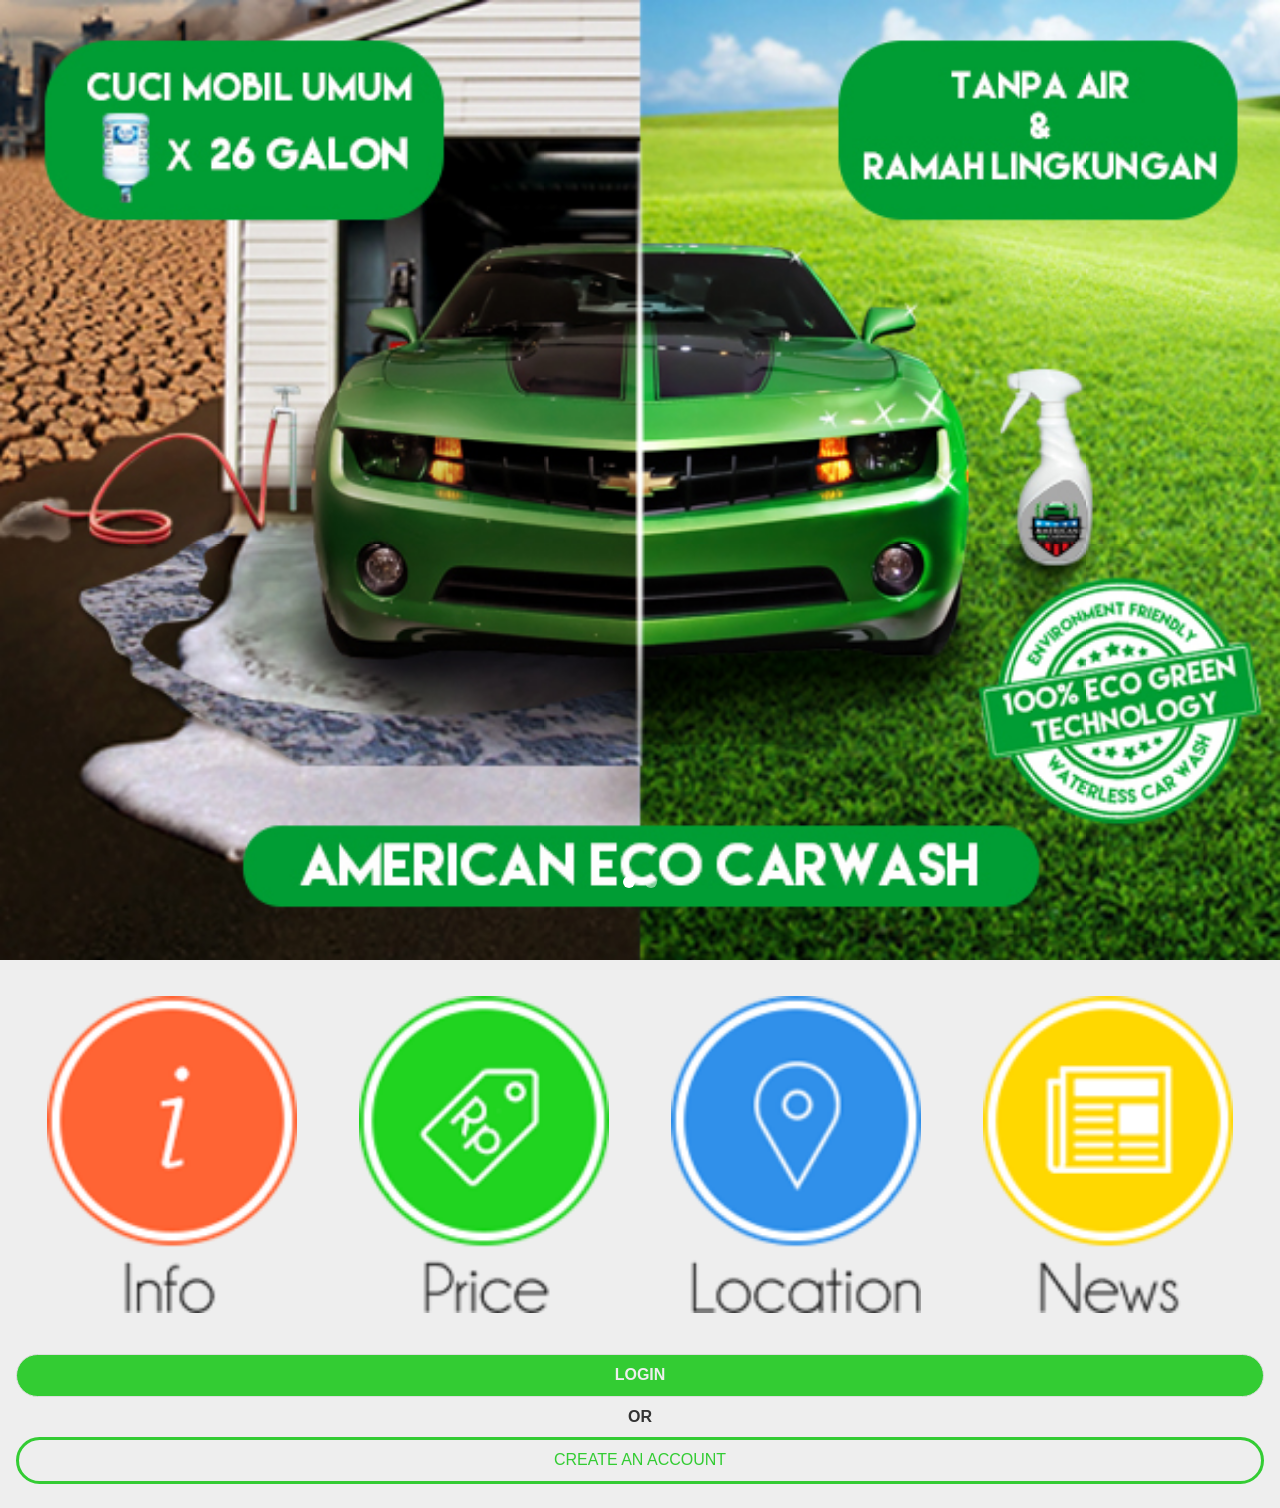
==== commit b021244b: "Update UX 05.10.2015" ====
--- a/AmericanCarWash/www/index.html
+++ b/AmericanCarWash/www/index.html
@@ -1,10 +1,7 @@
 <!DOCTYPE html>
 <html>
-<!--
-  * Please see the included README.md file for license terms and conditions.
-  -->
 <head>
-    <title>American Carwash Apps</title>
+    <title>American Eco Carwash</title>
     <meta http-equiv="Content-type" content="text/html; charset=utf-8">
     <meta name="viewport" content="width=device-width, initial-scale=1, user-scalable=no">
     <style>
@@ -13,24 +10,55 @@
     </style>
 
     <link rel="stylesheet" href="jqm/jquery.mobile-1.4.5.min.css">
-    <link rel="shortcut icon" href="img/icons/android/android%2072x72.png">
 
     <script src="cordova.js"></script>
-    <script src="xdk/init-dev.js"></script>
     <script src="jqm/jquery.min.js"></script>
     <script src="jqm/jquery.mobile-1.4.5.min.js"></script>
     <script src="js/app.js"></script>
-    <!-- On debugging -->
-    <!-- <script src="http://debug-software.intel.com/target/target-script-min.js#OXXhn8WUZqIOoTJ8Ju2dL7t6KByYdYUK-xkQ6W8K6dU"></script> -->
-    <script src="js/maps.js"></script>
-
+    <script src="xdk/init-dev.js"></script>
+
+    <link rel="stylesheet" href="js/slider/css/glide.core.min.css">
+    <link rel="stylesheet" href="js/slider/css/glide.theme.min.css">
     <link rel="stylesheet" href="css/style.css">
+
+    <script src="js/slider/glide.min.js"></script>
+    <script src="http://maps.google.com/maps/api/js?sensor=false"></script>
 </head>
-
 <body>
-    
-<div data-role="page" id="main-page">
-    <div role="main" class="ui-content main-login">
+
+<div data-role="page" id="main-page" class="main-page">
+    <div id="glide" class="glide">
+        <div class="glide__wrapper">
+            <ul class="glide__track">
+                <li class="glide__slide" style="width:100%">
+                    <a href="#" class="box"><img src="img/slider/slide1.jpg" style="width: 100%;"></a>
+                </li>
+                <li class="glide__slide" style="width:100%">
+                    <a href="#" class="box"><img src="img/slider/slide2.jpg" style="width: 100%;"></a>
+                </li>
+            </ul>
+        </div>
+        <ul class="glide__bullets"></ul>
+    </div>
+
+    <div role="main" class="ui-content main-page">
+        <div class="ui-grid-c main-page-menu">
+            <div class="ui-block-a"><a href="#info-page" data-transition="slide"><img src="img/icons/home-menu/info.png" width="80%"></a></div>
+            <div class="ui-block-b"><a href="#deposit-page" data-transition="slide"><img src="img/icons/home-menu/price.png" width="80%"></a></div>
+            <div class="ui-block-c"><a href="#map-page" data-transition="slide"><img src="img/icons/home-menu/location.png" width="80%"></a></div>
+            <div class="ui-block-d"><a href="#news_feed-page" data-transition="slide"><img src="img/icons/home-menu/news.png" width="80%"></a></div>
+        </div><!-- /grid-c -->
+
+        <div class="main-sign">
+            <a class="ui-btn main-login-btn" href="#login-page" data-transition="slide">LOGIN</a>
+            <p class="text-center main-login-or">OR</p>
+            <a class="ui-btn main-signup-btn" href="#registration-page" data-transition="slide">CREATE AN ACCOUNT</a>
+        </div>
+    </div><!-- /content -->
+</div><!-- /page -->
+
+<div data-role="page" id="login-page" style="min-height: 100% !important;" class="login-page">
+    <div role="main" class="ui-content main-login" style="height: 100% !important;">
         <div class="main-login-form">
             <div class="text-center main-form-logo">
                 <img src="img/acw-logo.png" width="130px">
@@ -62,23 +90,109 @@
     </div><!-- /content -->
 </div><!-- /page -->
 
-<div data-role="panel" id="all-menu" data-position="left" data-display="overlay" data-theme="a" class="panel-menu">
-    <div class="panel-menu-header">
-        <div class="overlayer"></div>
-        <div class="panel-profile-picture"></div>
-        <a href="#" class="panel-referal">
-            <div class="panel-referal-label">Referal code :</div>
-            <div class="panel-referal-code">00000</div>
-        </a>
-        <div class="panel-referal-email">nabila_jkt48@gmail.com</div>
-    </div>
-
-    <ul data-role="listview">
-        <li data-icon="plus"><a href="#" data-transition="slide" class="panel-menu-item">EDIT CARS</a></li>
-        <li data-icon="gear"><a href="#" data-transition="slide" class="panel-menu-item">SETTING</a></li>
-        <li data-icon="power"><a href="#main-page" data-transition="slide" class="panel-menu-item">LOGOUT</a></li>
-    </ul>
-</div><!-- /leftpanel3 -->
+<div data-role="page" id="news_feed-page">
+
+    <div data-role="header" class="app-header">
+        <a href="#main-page" data-role="button" data-icon="carat-l" data-iconpos="notext" data-theme="a" data-inline="true" class="all-top-menu all-header-backbtn" data-transition="slide" data-direction="reverse">Back</a>
+        <h2 class="app-header-h2"><a href="#" class="app-header-title">News Feed</a></h2>
+        <a href="#all-menu" data-role="button" data-icon="bullets" data-iconpos="notext" data-theme="a" data-inline="true" class="ui-btn-right all-top-menu">Menu</a>
+    </div><!-- /header -->
+
+    <div role="main" class="ui-content">
+        <a href="#" class="link-feed">
+            <div class="feed">
+                <div class="feed-profile">
+                    <div class="feed-profile-image"></div>
+                    <div class="feed-profile-id">
+                        <div class="feed-profile-name">American Carwash</div>
+                        <div class="feed-profile-time">10 Hours Ago</div>
+                    </div>
+                </div>
+                <div class="feed-news">American Carwash has achieved cleaning 1.000.000 cars in first month.</div>
+                <div class="feed-image">
+                    <img src="img/news/wash.jpg" class="feed-image-item">
+                </div>
+            </div>
+            <div class="feed-link">http://americanecocarwash.com/achievement</div>
+        </a>
+
+        <a href="#" class="link-feed">
+            <div class="feed">
+                <div class="feed-profile">
+                    <div class="feed-profile-image"></div>
+                    <div class="feed-profile-id">
+                        <div class="feed-profile-name">American Carwash</div>
+                        <div class="feed-profile-time">10 Hours Ago</div>
+                    </div>
+                </div>
+                <div class="feed-news">Launching "The First Inovative Car Washing", American Eco Car Wash get 100.000 new members.</div>
+                <div class="feed-image">
+                    <img src="img/news/employee.jpg" class="feed-image-item">
+                </div>
+            </div>
+            <div class="feed-link">http://americanecocarwash.com/achievement</div>
+        </a>
+    </div><!-- /content -->
+</div><!-- /page -->
+
+<div data-role="page" id="info-page">
+
+    <div data-role="header" class="app-header">
+        <a href="#main-page" data-role="button" data-icon="carat-l" data-iconpos="notext" data-theme="a" data-inline="true" class="all-top-menu all-header-backbtn" data-transition="slide" data-direction="reverse">Back</a>
+        <h2 class="app-header-h2"><a href="#" class="app-header-title">News Feed</a></h2>
+        <a href="#all-menu" data-role="button" data-icon="bullets" data-iconpos="notext" data-theme="a" data-inline="true" class="ui-btn-right all-top-menu">Menu</a>
+    </div><!-- /header -->
+
+    <div role="main" class="ui-content">
+        <a href="https://www.youtube.com/watch?v=q9bDLTTHId0" class="link-feed">
+            <div class="feed">
+                <div class="feed-profile">
+                    <div class="feed-profile-image"></div>
+                    <div class="feed-profile-id">
+                        <div class="feed-profile-name">American Carwash</div>
+                        <div class="feed-profile-time">10 Hours Ago</div>
+                    </div>
+                </div>
+                <div class="feed-news">American Carwash has achieved cleaning 1.000.000 cars in first month.</div>
+                <div class="feed-image">
+                    <img src="http://img.youtube.com/vi/q9bDLTTHId0/0.jpg" class="feed-image-item">
+                </div>
+            </div>
+            <div class="feed-link">https://www.youtube.com/watch?v=q9bDLTTHId0</div>
+        </a>
+
+        <a href="https://www.youtube.com/watch?v=q9bDLTTHId0" class="link-feed">
+            <div class="feed">
+                <div class="feed-profile">
+                    <div class="feed-profile-image"></div>
+                    <div class="feed-profile-id">
+                        <div class="feed-profile-name">American Carwash</div>
+                        <div class="feed-profile-time">10 Hours Ago</div>
+                    </div>
+                </div>
+                <div class="feed-news">Launching "The First Inovative Car Washing", American Eco Car Wash get 100.000 new members.</div>
+                <div class="feed-image">
+                    <img src="http://img.youtube.com/vi/q9bDLTTHId0/0.jpg" class="feed-image-item">
+                </div>
+            </div>
+            <div class="feed-link">https://www.youtube.com/watch?v=q9bDLTTHId0</div>
+        </a>
+    </div><!-- /content -->
+</div><!-- /page -->
+
+<div data-role="page" id="map-page" class="map">
+    <div data-role="header" class="app-header">
+        <a href="#main-page" data-role="button" data-icon="carat-l" data-iconpos="notext" data-theme="a" data-inline="true" class="all-top-menu all-header-backbtn" data-transition="slide" data-direction="reverse">Back</a>
+        <h2 class="app-header-h2"><a href="#" class="app-header-title">Our Locations</a></h2>
+        <a href="#all-menu" data-role="button" data-icon="bullets" data-iconpos="notext" data-theme="a" data-inline="true" class="ui-btn-right all-top-menu">Menu</a>
+    </div><!-- /header -->
+
+    <div role="main" class="ui-content map" id="map-canvas">
+    </div><!-- /content -->
+</div><!-- /page -->
+
+
+
 
 <div data-role="page" id="home-page">
     <div data-role="header" class="app-header">
@@ -130,21 +244,7 @@
                 </ul>
             </div>
         </div>
-        <div>
-
-        </div>
-    </div><!-- /content -->
-
-    <div data-role="footer" data-position="fixed">
-        <div data-role="navbar" class="home-footer-menu">
-            <ul>
-                <li class="home-footer-menu-item_l"><a href="#news_feed-page" class="ui-btn ui-icon-comment ui-btn-icon-notext hfmi-link">News Feed</a></li>
-                <li class="home-footer-menu-item"><a href="#" class="ui-btn ui-icon-info ui-btn-icon-notext hfmi-link">Contact Us</a></li>
-                <li class="home-footer-menu-item"><a href="#map-page" class="ui-btn ui-icon-location ui-btn-icon-notext hfmi-link">Maps</a></li>
-                <li><a href="#" class="ui-btn ui-icon-phone ui-btn-icon-notext hfmi-link">Call Us</a></li>
-            </ul>
-        </div>
-    </div><!-- /footer -->
+    </div><!-- /content -->
 </div><!-- /page -->
 
 <div data-role="page" id="mycar-page">
@@ -358,62 +458,26 @@
     </div>
 </div><!-- /page -->
 
-<div data-role="page" id="news_feed-page">
-
-    <div data-role="header" class="app-header">
-        <a href="#" data-rel="back" data-role="button" data-icon="carat-l" data-iconpos="notext" data-theme="a" data-inline="true" class="all-top-menu all-header-backbtn" data-transition="slide" data-direction="reverse">Back</a>
-        <h2 class="app-header-h2"><a href="#" class="app-header-title">News Feed</a></h2>
-        <a href="#all-menu" data-role="button" data-icon="bullets" data-iconpos="notext" data-theme="a" data-inline="true" class="ui-btn-right all-top-menu">Menu</a>
-    </div><!-- /header -->
-
-    <div role="main" class="ui-content">
-        <a href="#" class="link-feed">
-            <div class="feed">
-                <div class="feed-profile">
-                    <div class="feed-profile-image"></div>
-                    <div class="feed-profile-id">
-                        <div class="feed-profile-name">American Carwash</div>
-                        <div class="feed-profile-time">10 Hours Ago</div>
-                    </div>
-                </div>
-                <div class="feed-news">American Carwash has achieved cleaning 1.000.000 cars in first month.</div>
-                <div class="feed-image">
-                    <img src="img/news/wash.jpg" class="feed-image-item">
-                </div>
-            </div>
-            <div class="feed-link">http://americanecocarwash.com/achievement</div>
-        </a>
-
-        <a href="#" class="link-feed">
-            <div class="feed">
-                <div class="feed-profile">
-                    <div class="feed-profile-image"></div>
-                    <div class="feed-profile-id">
-                        <div class="feed-profile-name">American Carwash</div>
-                        <div class="feed-profile-time">10 Hours Ago</div>
-                    </div>
-                </div>
-                <div class="feed-news">Launching "The First Inovative Car Washing", American Eco Car Wash get 100.000 new members.</div>
-                <div class="feed-image">
-                    <img src="img/news/employee.jpg" class="feed-image-item">
-                </div>
-            </div>
-            <div class="feed-link">http://americanecocarwash.com/achievement</div>
-        </a>
-    </div><!-- /content -->
-</div><!-- /page -->
-
-<div data-role="page" id="map-page" class="map">
-
-    <div data-role="header" class="app-header">
-        <a href="#" data-rel="back" data-role="button" data-icon="carat-l" data-iconpos="notext" data-theme="a" data-inline="true" class="all-top-menu all-header-backbtn" data-transition="slide" data-direction="reverse">Back</a>
-        <h2 class="app-header-h2"><a href="#" class="app-header-title">Our Locations</a></h2>
-        <a href="#all-menu" data-role="button" data-icon="bullets" data-iconpos="notext" data-theme="a" data-inline="true" class="ui-btn-right all-top-menu">Menu</a>
-    </div><!-- /header -->
-
-    <div role="main" class="ui-content map" id="map-canvas">
-    </div><!-- /content -->
-</div><!-- /page -->
+<div data-role="panel" id="all-menu" data-position="left" data-display="overlay" data-theme="a"  class="panel-menu">
+
+    <div class="panel-menu-header">
+        <div class="overlayer"></div>
+        <div class="panel-profile-picture"></div>
+        <a href="#" class="panel-referal">
+            <div class="panel-referal-label">Referal code :</div>
+            <div class="panel-referal-code">65461</div>
+        </a>
+        <div class="panel-referal-email">nabila_jkt48@gmail.com</div>
+    </div>
+
+    <ul data-role="listview">
+        <li data-icon="plus"><a href="#" data-transition="slide" class="panel-menu-item">EDIT CARS</a></li>
+        <li data-icon="gear"><a href="#" data-transition="slide" class="panel-menu-item">SETTING</a></li>
+        <li data-icon="power"><a href="#main-page" data-transition="slide" class="panel-menu-item">LOGOUT</a></li>
+    </ul>
+</div><!-- /panelmenu -->
+
+
 
 </body>
 </html>
--- a/AmericanCarWash/www/css/style.css
+++ b/AmericanCarWash/www/css/style.css
@@ -1,18 +1,9 @@
 /* Override */
-#main-page, #registration-page {
-    background-image: url("../img/login-background.jpg");
-    -webkit-background-size: cover;
-    -moz-background-size: cover;
-    -o-background-size: cover;
-    background-size: cover;
-    background-position: center;
-}
 
 .app-header {
     background: #52A33E !important;
     border: none !important;
     text-shadow: none !important;
-    
 }
 
 .app-header-title {
@@ -20,8 +11,61 @@
     text-decoration: none;
 }
 
-.ui-page-theme-a {
+.ui-mobile .ui-page {
     background-color: #eee;
+    min-height: 100%;
+}
+
+/* Main page */
+.glide__track {
+    padding: 0px;
+    margin: 0px;
+}
+
+.glide__bullets {
+    margin: 0;
+    padding: 0;
+    position: absolute;
+}
+
+.main-page-menu {
+    text-align: center;
+    margin-top: 20px;
+    margin-bottom: 35px;
+}
+
+.box {
+	color: #fff;
+	font-size: 3vw;
+	display: flex;
+    align-items: center;
+    justify-content: center;
+}
+
+.main-login-btn {
+    background: #33cc33 !important;
+    color: #eee !important;
+    text-shadow: none !important;
+    border-radius: 2em;
+    margin-top: 20px;
+    padding: 10px !important;
+}
+
+.main-login-or {
+    color: #333 !important;
+    font-weight: bold;
+    margin-top: 10px;
+    margin-bottom: 10px;
+}
+
+.main-signup-btn {
+    background: rgba(0,0,0,0) !important;
+    color: #33cc33 !important;
+    text-shadow: none !important;
+    font-weight: 500 !important;
+    padding: 10px !important;
+    border: 3px solid #33cc33 !important;
+    border-radius: 2em;
 }
 
 /* Login Page */
@@ -43,7 +87,7 @@
 .ui-login-input {
     box-shadow: unset;
     background: none;
-    border-bottom: 1px solid white !important;
+    border-bottom: 1px solid #33cc33 !important;
     border-radius: 0;
     margin-left: auto;
     margin-right: auto;
@@ -58,6 +102,7 @@
 .login-or {
     margin-top: 10px;
     margin-bottom: 10px;
+    color: #33cc33;
 }
 
 .ui-input-text, .ui-input-text input, .ui-page-theme-a .ui-focus {
@@ -70,7 +115,7 @@
 .ui-input-search input::-moz-placeholder, 
 textarea.ui-input-text::-moz-placeholder
 {
-    color: #fff;
+    color: #33cc33;
     text-shadow: none;
     text-align: center;
 }
@@ -79,7 +124,7 @@
 .ui-input-search input::-webkit-input-placeholder,
 textarea.ui-input-text::-webkit-input-placeholder
 {
-    color: #fff;
+    color: #33cc33;
     text-shadow: none;
     text-align: center;
 }
@@ -88,7 +133,7 @@
 .ui-input-search input:-moz-placeholder,
 textarea.ui-input-text:-moz-placeholder
 {
-    color: #fff;
+    color: #33cc33;
     text-shadow: none;
     text-align: center;
 }
@@ -97,27 +142,26 @@
 .ui-input-search input:-ms-input-placeholder,
 textarea.ui-input-text:-ms-input-placeholder
 {
-    color: #fff;
+    color: #33cc33;
     text-shadow: none;
     text-align: center;
 }
 
 .login-btn {
-    background: rgba(82,163,62, .7) !important;
+    background: #33cc33 !important;
     color: #fff !important;
     text-shadow: none !important;
-    font-weight: 500 !important;
-    border-radius: none;
+    border-radius: 2em;
     margin-top: 20px;
-    padding: 5px !important;
+    padding: 10px !important;
 }
 
 .signup-btn {
-    background: rgba(0,0,0,0) !important;
-    color: #fff !important;
-    text-shadow: none !important;
-    font-weight: 500 !important;
-    padding: 5px !important;
+    color: #33cc33 !important;
+    text-shadow: none !important;
+    padding: 10px !important;
+    border-radius: 2em;
+    border: 3px solid #33cc33 !important;
 }
 
 .ui-page-theme-a .ui-body-inherit {
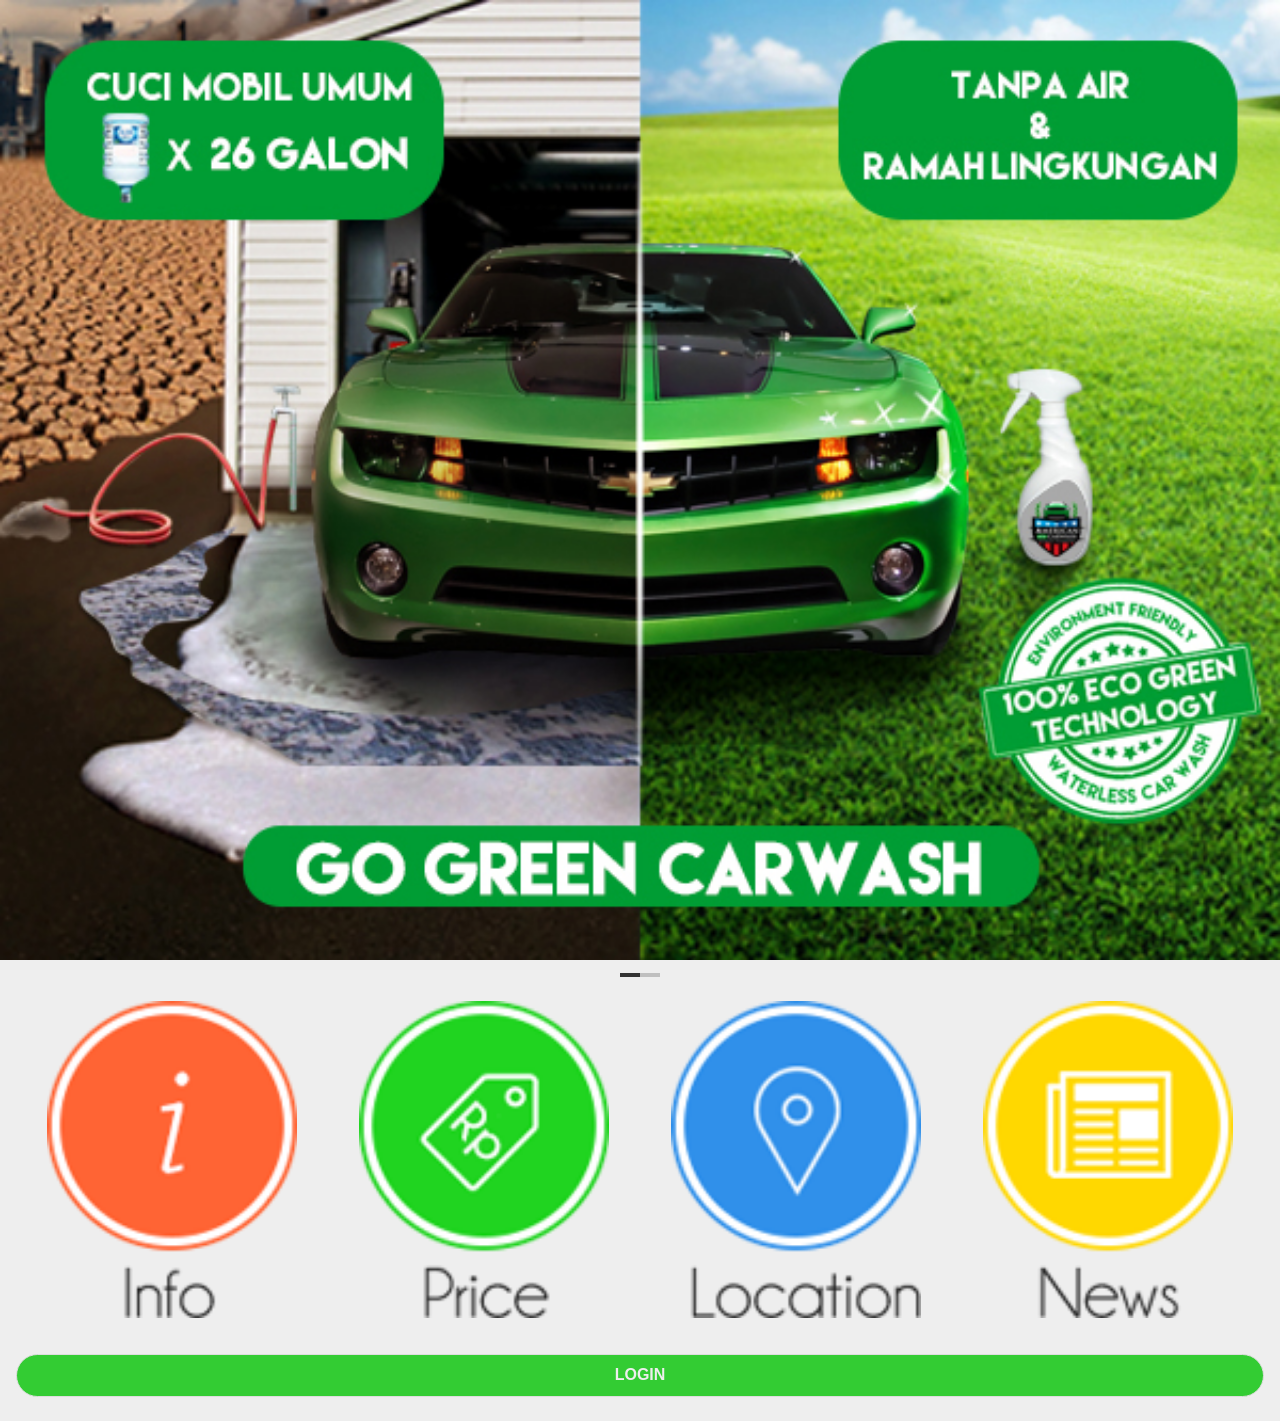
==== commit 59d71722: "Commit Laaa" ====
--- a/AmericanCarWash/www/index.html
+++ b/AmericanCarWash/www/index.html
@@ -1,7 +1,7 @@
 <!DOCTYPE html>
 <html>
 <head>
-    <title>American Eco Carwash</title>
+    <title>Go Green Eco Carwash</title>
     <meta http-equiv="Content-type" content="text/html; charset=utf-8">
     <meta name="viewport" content="width=device-width, initial-scale=1, user-scalable=no">
     <style>
@@ -14,45 +14,37 @@
     <script src="cordova.js"></script>
     <script src="jqm/jquery.min.js"></script>
     <script src="jqm/jquery.mobile-1.4.5.min.js"></script>
+    <script src="js/flickity.pkgd.min.js"></script>
+    
     <script src="js/app.js"></script>
     <script src="xdk/init-dev.js"></script>
 
-    <link rel="stylesheet" href="js/slider/css/glide.core.min.css">
-    <link rel="stylesheet" href="js/slider/css/glide.theme.min.css">
+    <link rel="stylesheet" href="css/flickity.css" media="screen">
     <link rel="stylesheet" href="css/style.css">
 
-    <script src="js/slider/glide.min.js"></script>
+    
     <script src="http://maps.google.com/maps/api/js?sensor=false"></script>
 </head>
 <body>
 
 <div data-role="page" id="main-page" class="main-page">
-    <div id="glide" class="glide">
-        <div class="glide__wrapper">
-            <ul class="glide__track">
-                <li class="glide__slide" style="width:100%">
-                    <a href="#" class="box"><img src="img/slider/slide1.jpg" style="width: 100%;"></a>
-                </li>
-                <li class="glide__slide" style="width:100%">
-                    <a href="#" class="box"><img src="img/slider/slide2.jpg" style="width: 100%;"></a>
-                </li>
-            </ul>
-        </div>
-        <ul class="glide__bullets"></ul>
+    <div class="gallery" data-flickity-options='{ "imagesLoaded": true }'>
+        <img src="img/slider/slide1.jpg" alt="Mobil" />
+        <img src="img/slider/slide2.jpg" alt="Keren" />
     </div>
 
     <div role="main" class="ui-content main-page">
         <div class="ui-grid-c main-page-menu">
-            <div class="ui-block-a"><a href="#info-page" data-transition="slide"><img src="img/icons/home-menu/info.png" width="80%"></a></div>
-            <div class="ui-block-b"><a href="#deposit-page" data-transition="slide"><img src="img/icons/home-menu/price.png" width="80%"></a></div>
-            <div class="ui-block-c"><a href="#map-page" data-transition="slide"><img src="img/icons/home-menu/location.png" width="80%"></a></div>
-            <div class="ui-block-d"><a href="#news_feed-page" data-transition="slide"><img src="img/icons/home-menu/news.png" width="80%"></a></div>
+            <div class="ui-block-a"><a href="#info-page" data-transition="slide"><img src="img/assets/main_page-menu-icons/info.png" width="80%"></a></div>
+            <div class="ui-block-b"><a href="#deposit-page" data-transition="slide"><img src="img/assets/main_page-menu-icons/price.png" width="80%"></a></div>
+            <div class="ui-block-c"><a href="#map-page" data-transition="slide"><img src="img/assets/main_page-menu-icons/location.png" width="80%"></a></div>
+            <div class="ui-block-d"><a href="#news_feed-page" data-transition="slide"><img src="img/assets/main_page-menu-icons/news.png" width="80%"></a></div>
         </div><!-- /grid-c -->
 
         <div class="main-sign">
-            <a class="ui-btn main-login-btn" href="#login-page" data-transition="slide">LOGIN</a>
-            <p class="text-center main-login-or">OR</p>
-            <a class="ui-btn main-signup-btn" href="#registration-page" data-transition="slide">CREATE AN ACCOUNT</a>
+            <a class="ui-btn main-login-btn" id="main_login_btn">LOGIN</a>
+            <p class="text-center main-login-or" id="or_1" style="display:none;">OR</p>
+            <a class="ui-btn main-signup-btn" id="main_create_account_btn" style="display:none;">CREATE AN ACCOUNT</a>
         </div>
     </div><!-- /content -->
 </div><!-- /page -->
@@ -63,11 +55,11 @@
             <div class="text-center main-form-logo">
                 <img src="img/acw-logo.png" width="130px">
             </div>
-            <input data-clear-btn="true" name="login-username" data-wrapper-class="ui-login-input" id="login-username" value="" type="text" placeholder="Username">
-            <input data-clear-btn="true" name="login-password" data-wrapper-class="ui-login-input" class="login-input" id="login-password" value="" type="password" placeholder="Password">
-            <a class="ui-btn login-btn" href="#home-page">LOGIN</a>
-            <p class="text-center login-or">OR</p>
-            <a class="ui-btn signup-btn" href="#registration-page" data-transition="slide">CREATE AN ACCOUNT</a>
+            <input data-clear-btn="true" name="login-username" data-wrapper-class="ui-login-input" id="login_username_text" value="" type="text" placeholder="Username">
+            <input data-clear-btn="true" name="login-password" data-wrapper-class="ui-login-input" id="login_password_text" value="" type="password" placeholder="Password">
+            <a class="ui-btn login-btn" id="login_login_btn">LOGIN</a>
+            <p class="text-center login-or" id="or_2" style="display:none;">OR</p>
+            <a class="ui-btn signup-btn" href="#registration-page" data-transition="slide" id="login_create_account_btn" style="display:none;">CREATE AN ACCOUNT</a>
         </div>
     </div><!-- /content -->
 </div><!-- /page -->
@@ -95,43 +87,10 @@
     <div data-role="header" class="app-header">
         <a href="#main-page" data-role="button" data-icon="carat-l" data-iconpos="notext" data-theme="a" data-inline="true" class="all-top-menu all-header-backbtn" data-transition="slide" data-direction="reverse">Back</a>
         <h2 class="app-header-h2"><a href="#" class="app-header-title">News Feed</a></h2>
-        <a href="#all-menu" data-role="button" data-icon="bullets" data-iconpos="notext" data-theme="a" data-inline="true" class="ui-btn-right all-top-menu">Menu</a>
-    </div><!-- /header -->
-
-    <div role="main" class="ui-content">
-        <a href="#" class="link-feed">
-            <div class="feed">
-                <div class="feed-profile">
-                    <div class="feed-profile-image"></div>
-                    <div class="feed-profile-id">
-                        <div class="feed-profile-name">American Carwash</div>
-                        <div class="feed-profile-time">10 Hours Ago</div>
-                    </div>
-                </div>
-                <div class="feed-news">American Carwash has achieved cleaning 1.000.000 cars in first month.</div>
-                <div class="feed-image">
-                    <img src="img/news/wash.jpg" class="feed-image-item">
-                </div>
-            </div>
-            <div class="feed-link">http://americanecocarwash.com/achievement</div>
-        </a>
-
-        <a href="#" class="link-feed">
-            <div class="feed">
-                <div class="feed-profile">
-                    <div class="feed-profile-image"></div>
-                    <div class="feed-profile-id">
-                        <div class="feed-profile-name">American Carwash</div>
-                        <div class="feed-profile-time">10 Hours Ago</div>
-                    </div>
-                </div>
-                <div class="feed-news">Launching "The First Inovative Car Washing", American Eco Car Wash get 100.000 new members.</div>
-                <div class="feed-image">
-                    <img src="img/news/employee.jpg" class="feed-image-item">
-                </div>
-            </div>
-            <div class="feed-link">http://americanecocarwash.com/achievement</div>
-        </a>
+    </div><!-- /header -->
+
+    <div role="main" class="ui-content" id="news_content">
+        
     </div><!-- /content -->
 </div><!-- /page -->
 
@@ -139,44 +98,11 @@
 
     <div data-role="header" class="app-header">
         <a href="#main-page" data-role="button" data-icon="carat-l" data-iconpos="notext" data-theme="a" data-inline="true" class="all-top-menu all-header-backbtn" data-transition="slide" data-direction="reverse">Back</a>
-        <h2 class="app-header-h2"><a href="#" class="app-header-title">News Feed</a></h2>
-        <a href="#all-menu" data-role="button" data-icon="bullets" data-iconpos="notext" data-theme="a" data-inline="true" class="ui-btn-right all-top-menu">Menu</a>
-    </div><!-- /header -->
-
-    <div role="main" class="ui-content">
-        <a href="https://www.youtube.com/watch?v=q9bDLTTHId0" class="link-feed">
-            <div class="feed">
-                <div class="feed-profile">
-                    <div class="feed-profile-image"></div>
-                    <div class="feed-profile-id">
-                        <div class="feed-profile-name">American Carwash</div>
-                        <div class="feed-profile-time">10 Hours Ago</div>
-                    </div>
-                </div>
-                <div class="feed-news">American Carwash has achieved cleaning 1.000.000 cars in first month.</div>
-                <div class="feed-image">
-                    <img src="http://img.youtube.com/vi/q9bDLTTHId0/0.jpg" class="feed-image-item">
-                </div>
-            </div>
-            <div class="feed-link">https://www.youtube.com/watch?v=q9bDLTTHId0</div>
-        </a>
-
-        <a href="https://www.youtube.com/watch?v=q9bDLTTHId0" class="link-feed">
-            <div class="feed">
-                <div class="feed-profile">
-                    <div class="feed-profile-image"></div>
-                    <div class="feed-profile-id">
-                        <div class="feed-profile-name">American Carwash</div>
-                        <div class="feed-profile-time">10 Hours Ago</div>
-                    </div>
-                </div>
-                <div class="feed-news">Launching "The First Inovative Car Washing", American Eco Car Wash get 100.000 new members.</div>
-                <div class="feed-image">
-                    <img src="http://img.youtube.com/vi/q9bDLTTHId0/0.jpg" class="feed-image-item">
-                </div>
-            </div>
-            <div class="feed-link">https://www.youtube.com/watch?v=q9bDLTTHId0</div>
-        </a>
+        <h2 class="app-header-h2"><a href="#" class="app-header-title">Information</a></h2>
+    </div><!-- /header -->
+
+    <div role="main" class="ui-content" id="info_content">
+        
     </div><!-- /content -->
 </div><!-- /page -->
 
@@ -184,36 +110,32 @@
     <div data-role="header" class="app-header">
         <a href="#main-page" data-role="button" data-icon="carat-l" data-iconpos="notext" data-theme="a" data-inline="true" class="all-top-menu all-header-backbtn" data-transition="slide" data-direction="reverse">Back</a>
         <h2 class="app-header-h2"><a href="#" class="app-header-title">Our Locations</a></h2>
+    </div><!-- /header -->
+
+    <div role="main" class="ui-content map" id="map-canvas">
+    </div><!-- /content -->
+</div><!-- /page -->
+
+<div data-role="page" id="home-page">
+    <div data-role="header" class="app-header">
+        <h1 class="app-header-h1"><a href="#main-page" class="app-header-title">Go Green Carwash</a></h1>
         <a href="#all-menu" data-role="button" data-icon="bullets" data-iconpos="notext" data-theme="a" data-inline="true" class="ui-btn-right all-top-menu">Menu</a>
     </div><!-- /header -->
 
-    <div role="main" class="ui-content map" id="map-canvas">
-    </div><!-- /content -->
-</div><!-- /page -->
-
-
-
-
-<div data-role="page" id="home-page">
-    <div data-role="header" class="app-header">
-        <h1 class="app-header-h1"><a href="#" class="app-header-title">American Carwash</a></h1>
-        <a href="#all-menu" data-role="button" data-icon="bullets" data-iconpos="notext" data-theme="a" data-inline="true" class="ui-btn-right all-top-menu">Menu</a>
-    </div><!-- /header -->
-
-    <div class="home-header">
+    <div class="home-header" id="home_header">
         <a class="home-profile" href="#">
-            <div class="home-profile-picture">
+            <div class="home-profile-picture" id="home_profile_picture" style="background-image:url(img/profile_picture_default.jpg)">
             </div>
             <div class="home-profile-name">
-                <div class="home-profile-name-user">Nabila JKT 48</div>
-                <div class="home-profile-name-address">Apartemen Menteng Square, Tower A</div>
-                <div class="home-profile-name-carnumber">B 48 JKT</div>
+                <div class="home-profile-name-user" id="home_full_name"></div>
+                <div class="home-profile-name-address" id="home_address"></div>
+                <div class="home-profile-name-carnumber" id="home_car_number"></div>
             </div>
         </a>
     </div>
 
     <div class="ui-grid-a home-secondary-menu text-center">
-        <div class="ui-block-a"><a class="ui-bar home-secondary-menu-item" href="#mycar-page" data-transition="slide">My Car</a></div>
+        <div class="ui-block-a"><a class="ui-bar home-secondary-menu-item_1" href="#mycar-page" data-transition="slide">My Car</a></div>
         <div class="ui-block-b"><a class="ui-bar home-secondary-menu-item" href="#deposit-page" data-transition="slide">Deposit</a></div>
     </div><!-- /grid-a -->
 
@@ -221,26 +143,14 @@
         <div class="home-schedule">
             <div class="home-schedule-title"><a href="#" class="hst-link">LAST CLEANING</a></div>
             <div class="home-schedule-data">
-                <ul data-role="listview" data-inset="true">
-                    <li><a href="#cleaning_detail-page" data-transition="slide" class="home-schedule-link">
-                        <img src="img/pembersih.jpg" class="home-cs-image">
-                    <h2 class="home-schedule-date">10 September 2015 10:15</h2>
-                    <p class="home-schedule-address">Apartemen Menteng, Lt. 5, BH 13</p>
-                    <p class="home-schedule-carnumber">B 48 JKT</p></a>
-                    </li>
+                <ul data-role="listview" data-inset="true" id="last_cleaning">
                 </ul>
             </div>
         </div>
         <div class="home-schedule">
             <div class="home-schedule-title"><a href="#" class="hst-link">NEXT CLEANING</a></div>
             <div class="home-schedule-data">
-                <ul data-role="listview" data-inset="true">
-                    <li><a href="#cleaning_detail2-page" data-transition="slide" class="home-schedule-link">
-                        <img src="img/acw-logo.png" class="home-cs-image">
-                    <h2 class="home-schedule-date">13 September 2015 10:15</h2>
-                    <p class="home-schedule-address">Apartemen Menteng, Lt. 5, BH 13</p>
-                    <p class="home-schedule-carnumber">B 48 JKT</p></a>
-                    </li>
+                <ul data-role="listview" data-inset="true" id="next_cleaning">
                 </ul>
             </div>
         </div>
@@ -250,96 +160,34 @@
 <div data-role="page" id="mycar-page">
     <div data-role="header" class="app-header">
         <a href="#" data-rel="back" data-role="button" data-icon="carat-l" data-iconpos="notext" data-theme="a" data-inline="true" class="all-top-menu all-header-backbtn" data-transition="slide" data-direction="reverse">Back</a>
-        <h2 class="app-header-h2"><a href="#" class="app-header-title">American Carwash</a></h2>
+        <h2 class="app-header-h2"><a href="#" class="app-header-title">My Cars</a></h2>
         <a href="#all-menu" data-role="button" data-icon="bullets" data-iconpos="notext" data-theme="a" data-inline="true" class="ui-btn-right all-top-menu">Menu</a>
     </div><!-- /header -->
 
     <div role="main" class="ui-content">
         <div class="home-schedule">
             <div class="mycars-title"><a href="#" class="hst-link">MY CARS</a></div>
-            <ul data-role="listview" data-inset="true">
-
-                <li>
-                    <a href="#" class="mycars-link">
-                        <div class="mycars-image">
-                            <h2 class="mycars-date">B 48 JKT</h2>
-                            <p class="mycars-address">Subscribed</p>
-                            <p class="mycars-carnumber">Exp : 20-05-2015</p>
-                        </div>
-                    </a>
-                </li>
-
-                <li>
-                    <a href="#" class="mycars-link">
-                        <div class="mycars-image2">
-                            <h2 class="mycars-date">B 3215 KLM</h2>
-                            <p class="mycars-address">Subscribed</p>
-                            <p class="mycars-carnumber">Exp : 20-05-2015</p>
-                        </div>
-                    </a>
-                </li>
+            <ul data-role="listview" data-inset="true" id="mycar_list">
 
             </ul>
         </div>
     </div><!-- /content -->
-
-    <div data-role="footer" data-position="fixed">
-        <div data-role="navbar" class="home-footer-menu">
-            <ul>
-                <li class="home-footer-menu-item_l"><a href="#news_feed-page" class="ui-btn ui-icon-comment ui-btn-icon-notext hfmi-link">News Feed</a></li>
-                <li class="home-footer-menu-item"><a href="#" class="ui-btn ui-icon-info ui-btn-icon-notext hfmi-link">Contact Us</a></li>
-                <li class="home-footer-menu-item"><a href="#map-page" class="ui-btn ui-icon-location ui-btn-icon-notext hfmi-link">Maps</a></li>
-                <li><a href="#" class="ui-btn ui-icon-phone ui-btn-icon-notext hfmi-link">Call Us</a></li>
-            </ul>
-        </div>
-    </div><!-- /footer -->
 </div><!-- /page -->
 
 <div data-role="page" id="deposit-page">
     <div data-role="header" class="app-header">
         <a href="#" data-rel="back" data-role="button" data-icon="carat-l" data-iconpos="notext" data-theme="a" data-inline="true" class="all-top-menu all-header-backbtn" data-transition="slide" data-direction="reverse">Back</a>
-        <h2 class="app-header-h2"><a href="#" class="app-header-title">American Carwash</a></h2>
-        <a href="#all-menu" data-role="button" data-icon="bullets" data-iconpos="notext" data-theme="a" data-inline="true" class="ui-btn-right all-top-menu">Menu</a>
+        <h2 class="app-header-h2"><a href="#" class="app-header-title">Subsribe</a></h2>
     </div><!-- /header -->
 
     <div role="main" class="ui-content">
         <div class="home-schedule">
-            <div class="deposit-title"><a href="#" class="hst-link">DEPOSIT</a></div>
-            <ul data-role="listview" data-inset="true" class="deposit-unlisted">
-
-                <li class="deposit-list">
-                    <a href="#" class="deposit-link">
-                        <div class="deposit-image">
-                            <img src="img/subscribe/small-car.jpg" class="deposit-image-item">
-                        </div>
-                    </a>
-                </li>
+            <div class="deposit-title"><a href="#" class="hst-link">Price</a></div>
+            <div id="price_content">
                 
-            </ul>
-            <ul data-role="listview" data-inset="true" class="deposit-unlisted">
-
-                <li class="deposit-list">
-                    <a href="#" class="deposit-link">
-                        <div class="deposit-image">
-                            <img src="img/subscribe/big-car.jpg" class="deposit-image-item">
-                        </div>
-                    </a>
-                </li>
-                
-            </ul>
-        </div>
-    </div><!-- /content -->
-
-    <div data-role="footer" data-position="fixed">
-        <div data-role="navbar" class="home-footer-menu">
-            <ul>
-                <li class="home-footer-menu-item_l"><a href="#news_feed-page" class="ui-btn ui-icon-comment ui-btn-icon-notext hfmi-link">News Feed</a></li>
-                <li class="home-footer-menu-item"><a href="#" class="ui-btn ui-icon-info ui-btn-icon-notext hfmi-link">Contact Us</a></li>
-                <li class="home-footer-menu-item"><a href="#map-page" class="ui-btn ui-icon-location ui-btn-icon-notext hfmi-link">Maps</a></li>
-                <li><a href="#" class="ui-btn ui-icon-phone ui-btn-icon-notext hfmi-link">Call Us</a></li>
-            </ul>
-        </div>
-    </div><!-- /footer -->
+            </div>
+        </div>
+    </div><!-- /content -->
 </div><!-- /page -->
 
 <div data-role="page" id="cleaning_detail-page">
@@ -356,19 +204,19 @@
                 <div class="cd-title-text">Date</div>
             </div>
             <div class="cd-date-time">
-                <div class="cddt-time">
+                <div class="cddt-time" id="cleaning_detail_time">
                     10:15
                 </div>
                 <div class="cddt-date">
-                    <div class="cddt-date-date">
+                    <div class="cddt-date-date" id="cleaning_detail_date">
                     10 OKT
                     </div>
-                    <div class="cddt-date-year">
+                    <div class="cddt-date-year" id="cleaning_detail_year">
                         2015
                     </div>
                 </div>
             </div>
-            <div class="cd-status">
+            <div class="cd-status" id="cleaning_detail_status">
                 Done
             </div>
         </div><!-- /content -->
@@ -376,29 +224,21 @@
 
     <div class="cd-text">
         BEFORE
-        <div class="cd-subtext">Apartemen Menteng | Basement BA - 13</div>
+        <div class="cd-subtext" id="cleaning_detail_address_1"></div>
     </div>
 
     <div class="cd-images">
-        <ul class="cdi-list">
-            <li><img src="img/brio/brio-beside.jpg" width="49%"></li>
-            <li><img src="img/brio/brio-beside2.jpg" width="49%"></li>
-            <li><img src="img/brio/brio-back.jpg" width="49%"></li>
-            <li><img src="img/brio/brio-front.jpg" width="49%"></li>
+        <ul class="cdi-list" id="cleaning_detail_photo_before">
         </ul>
     </div>
 
     <div class="cd-text cd-after">
         AFTER
-        <div class="cd-subtext">Apartemen Menteng | Basement BA - 13</div>
+        <div class="cd-subtext" id="cleaning_detail_address_2"></div>
     </div>
 
     <div class="cd-images">
-        <ul class="cdi-list">
-            <li><img src="img/brio/brio-front.jpg" width="49%"></li>
-            <li><img src="img/brio/brio-beside.jpg" width="49%"></li>
-            <li><img src="img/brio/brio-beside2.jpg" width="49%"></li>
-            <li><img src="img/brio/brio-back.jpg" width="49%"></li>
+        <ul class="cdi-list" id="cleaning_detail_photo_after">
         </ul>
     </div>
 </div><!-- /page -->
@@ -418,14 +258,11 @@
             </div>
             <div class="cd-date-time">
                 <div class="cddt-time">
-                    10:15
                 </div>
                 <div class="cddt-date">
                     <div class="cddt-date-date">
-                    10 OKT
                     </div>
                     <div class="cddt-date-year">
-                        2015
                     </div>
                 </div>
             </div>
@@ -437,7 +274,7 @@
 
     <div class="cd-text">
         BEFORE
-        <div class="cd-subtext">Apartemen Menteng | Basement BA - 13</div>
+        <div class="cd-subtext"></div>
     </div>
 
     <div class="cd-images">
@@ -448,7 +285,7 @@
 
     <div class="cd-text cd-after">
         AFTER
-        <div class="cd-subtext">Apartemen Menteng | Basement BA - 13</div>
+        <div class="cd-subtext"></div>
     </div>
 
     <div class="cd-images">
@@ -462,22 +299,24 @@
 
     <div class="panel-menu-header">
         <div class="overlayer"></div>
-        <div class="panel-profile-picture"></div>
+        <div class="panel-profile-picture" id="panel_profile_picture"></div>
         <a href="#" class="panel-referal">
-            <div class="panel-referal-label">Referal code :</div>
-            <div class="panel-referal-code">65461</div>
+            <div class="panel-referal-label">Referral code :</div>
+            <div class="panel-referal-code" id="panel_referral_code"></div>
         </a>
-        <div class="panel-referal-email">nabila_jkt48@gmail.com</div>
+        <div class="panel-referal-email" id="panel_email"></div>
     </div>
 
     <ul data-role="listview">
-        <li data-icon="plus"><a href="#" data-transition="slide" class="panel-menu-item">EDIT CARS</a></li>
-        <li data-icon="gear"><a href="#" data-transition="slide" class="panel-menu-item">SETTING</a></li>
-        <li data-icon="power"><a href="#main-page" data-transition="slide" class="panel-menu-item">LOGOUT</a></li>
+        <li data-icon="false"><a href="#" data-transition="slide" class="panel-menu-item">MY CARS</a></li>
+        <li data-icon="false"><a href="#main-page" data-transition="slide" class="panel-menu-item">MORE INFORMATION</a></li>
+        <li data-icon="gear"><a href="#" data-transition="slide" class="panel-menu-item">SETTINGS</a></li>
+        <li data-icon="power"><a href="#main-page" data-transition="slide" class="panel-menu-item" id="panel_logout_menu">LOGOUT</a></li>
     </ul>
 </div><!-- /panelmenu -->
 
-
+<script>
+</script>
 
 </body>
 </html>
--- a/AmericanCarWash/www/css/style.css
+++ b/AmericanCarWash/www/css/style.css
@@ -17,21 +17,39 @@
 }
 
 /* Main page */
-.glide__track {
-    padding: 0px;
-    margin: 0px;
-}
-
-.glide__bullets {
-    margin: 0;
-    padding: 0;
-    position: absolute;
+.flickity-page-dots {
+  bottom: -20px;
+}
+
+/* dots are lines */
+.flickity-page-dots .dot {
+  height: 4px;
+  width: 20px;
+  margin: 0;
+  border-radius: 0;
+}
+
+.gallery img {
+  width: 100%;
+    min-height: 300px;
+}
+
+.flickity-prev-next-button {
+  display: none;
+}
+
+.flickity-viewport {
+    min-height: 300px;
 }
 
 .main-page-menu {
     text-align: center;
-    margin-top: 20px;
-    margin-bottom: 35px;
+    margin-top: 25px;
+    margin-bottom: 30px;
+}
+
+.img-slider {
+    width: 100%;
 }
 
 .box {
@@ -40,6 +58,7 @@
 	display: flex;
     align-items: center;
     justify-content: center;
+    width: 100% !important;
 }
 
 .main-login-btn {
@@ -109,6 +128,7 @@
     padding: 0px 10px 3px 13px;
     box-shadow: none;
     text-shadow: none;
+    text-align: center;
 }
 
 .ui-input-text input::-moz-placeholder, 
@@ -179,7 +199,7 @@
     width: 252px;
     height: 100px;
     background-image: url("../img/login-background.jpg");
-	  -webkit-background-size: cover;
+	-webkit-background-size: cover;
     -moz-background-size: cover;
     -o-background-size: cover;
     background-size: cover;
@@ -209,7 +229,7 @@
 }
 
 .panel-profile-picture {
-    background: url('../img/profpict_160x160.png');
+    background: url('../img/profile_picture_default.png');
     -webkit-background-size:cover !important;
     background-size:cover !important;
     background-position: center;
@@ -250,7 +270,6 @@
 
 /* Home Page */
 .home-header {
-    background: url('../img/nabilah-car.jpg');
     -webkit-background-size:cover !important;
     background-size:cover !important;
     background-position: center;
@@ -289,7 +308,7 @@
 }
 
 .home-profile-picture {
-    background: url('../img/profpict_160x160.png');
+    background: url('../img/profile_picture_default.png');
     -webkit-background-size:cover !important;
     background-size:cover !important;
     background-position: center;
@@ -382,6 +401,48 @@
 .home-secondary-menu-item:focus {
     background: #52A33E;
 }
+
+
+
+.home-secondary-menu_1 {
+    background: #72B363;
+    color: white;
+    text-shadow: none;
+    border: 1px solid #79BE69;
+    font-size: 14px;
+}
+
+.home-secondary-menu-item_1 {
+    border-right: #A0E090 1px solid !important;
+    height: 20px;
+    color: #fff !important;
+    text-decoration: none;
+}
+
+.home-secondary-menu-item_1:hover {
+    background: #52A33E;
+}
+
+.home-secondary-menu-item_1:focus {
+    background: #52A33E;
+}
+
+
+
+
+
+
+
+
+
+
+
+
+
+
+
+
+
 .home-footer-menu {
     height: 40px;
     padding-top: 10px;
@@ -427,8 +488,7 @@
 }
 
 .mycars-image {
-    background-image: url("../img/mycar/my-smallcar.jpg");
-	  -webkit-background-size: cover;
+	-webkit-background-size: cover;
     -moz-background-size: cover;
     -o-background-size: cover;
     background-size: cover;
@@ -438,18 +498,6 @@
     padding-left: 20px;
 }
 
-.mycars-image2 {
-    background-image: url("../img/mycar/my-bigcar.jpg");
-	  -webkit-background-size: cover;
-    -moz-background-size: cover;
-    -o-background-size: cover;
-    background-size: cover;
-    background-position: center;
-    padding-top: 140px;
-    padding-bottom: 20px;
-    padding-left: 20px;
-}
-
 .mycars-carnumber {
     margin-bottom: 0px !important;
     font-weight: bold !important;
@@ -626,7 +674,6 @@
 }
 
 .feed-profile-image {
-    background: url('../img/acw-logo.png');
     -webkit-background-size:cover !important;
     background-size:cover !important;
     background-position: center;
